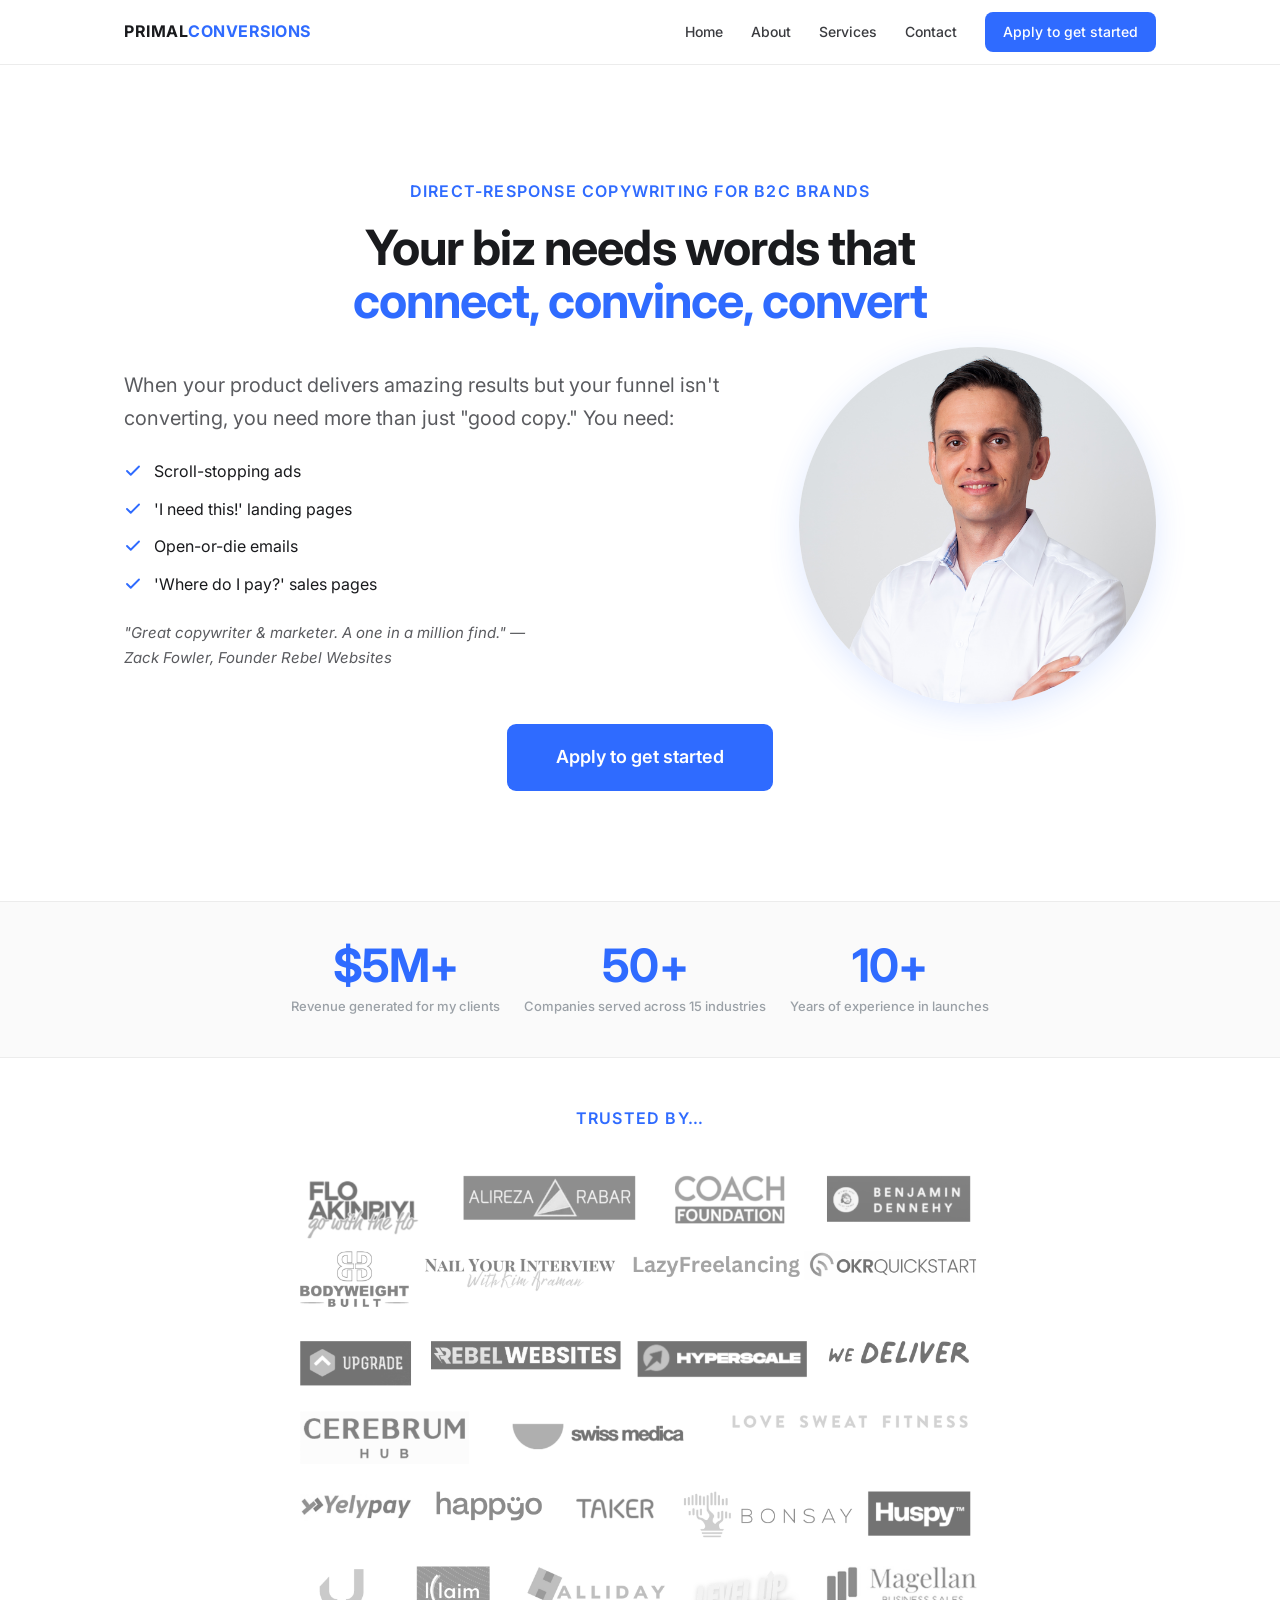
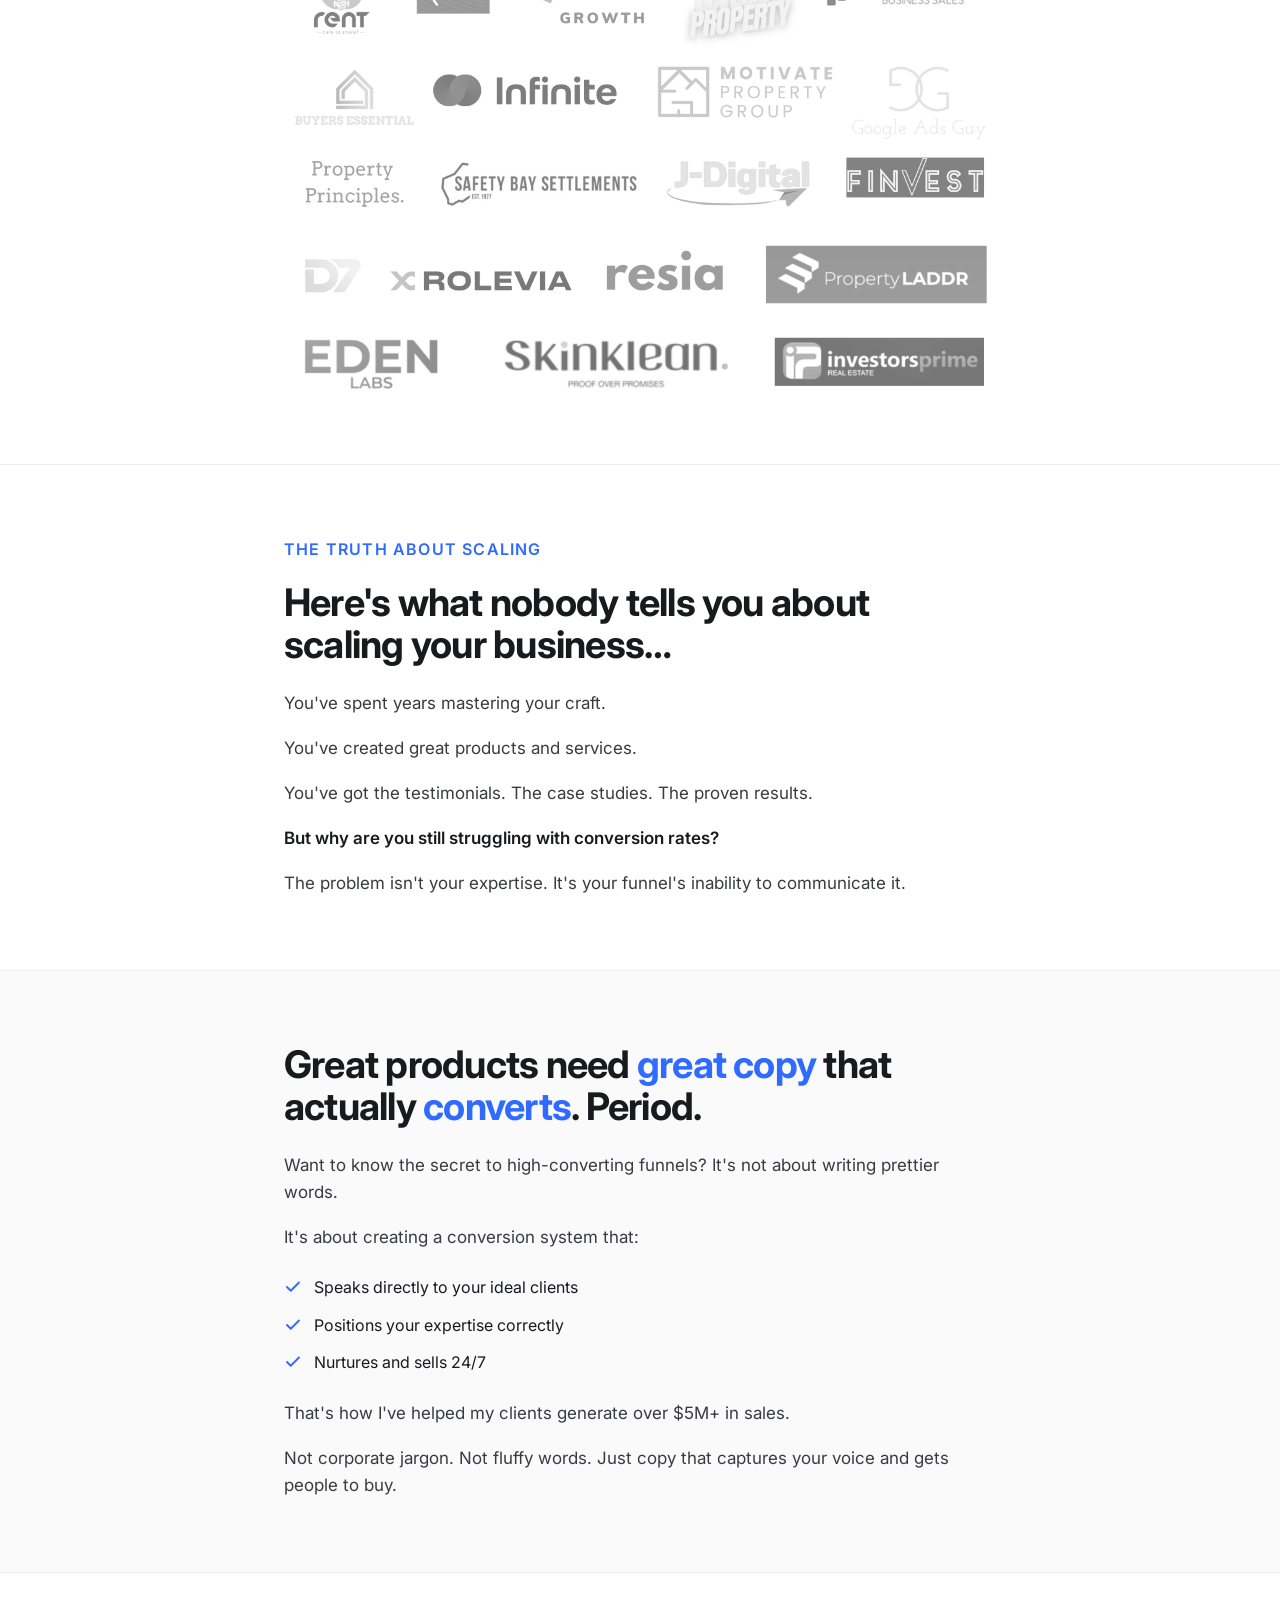
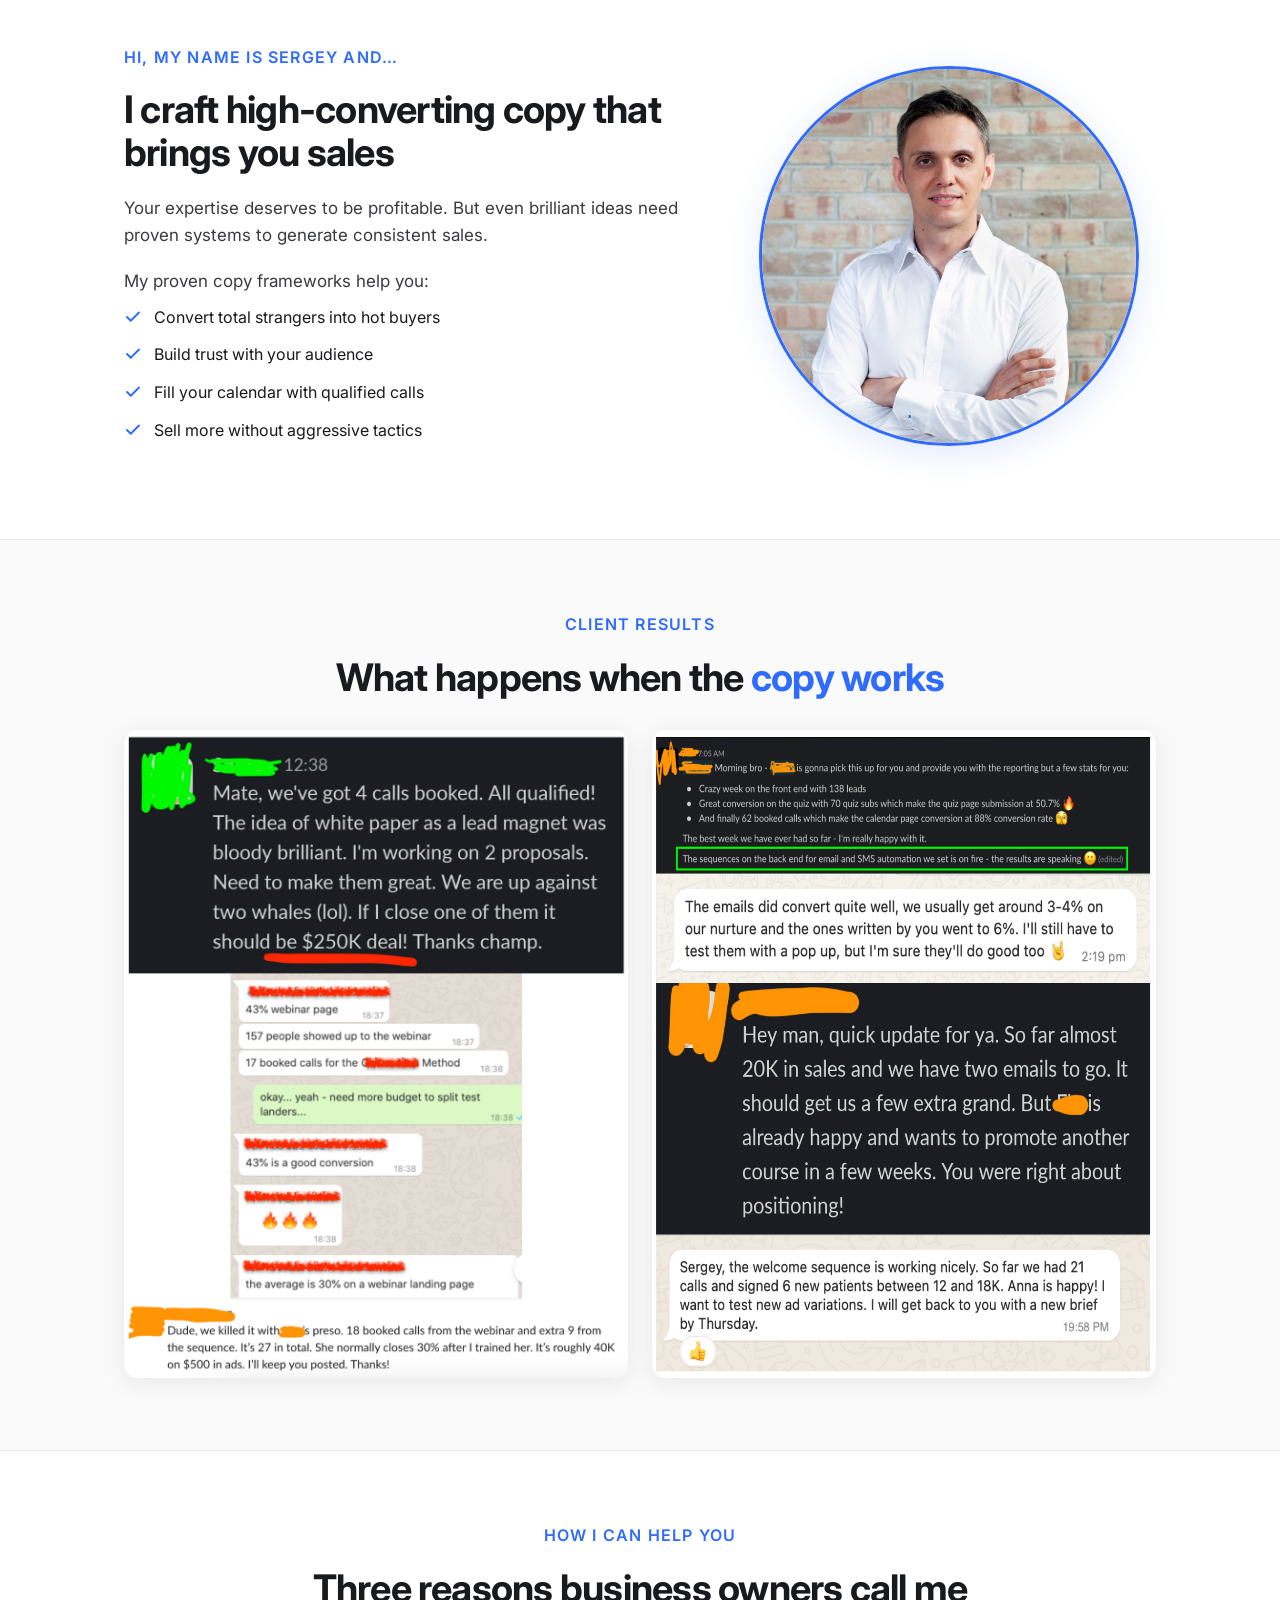
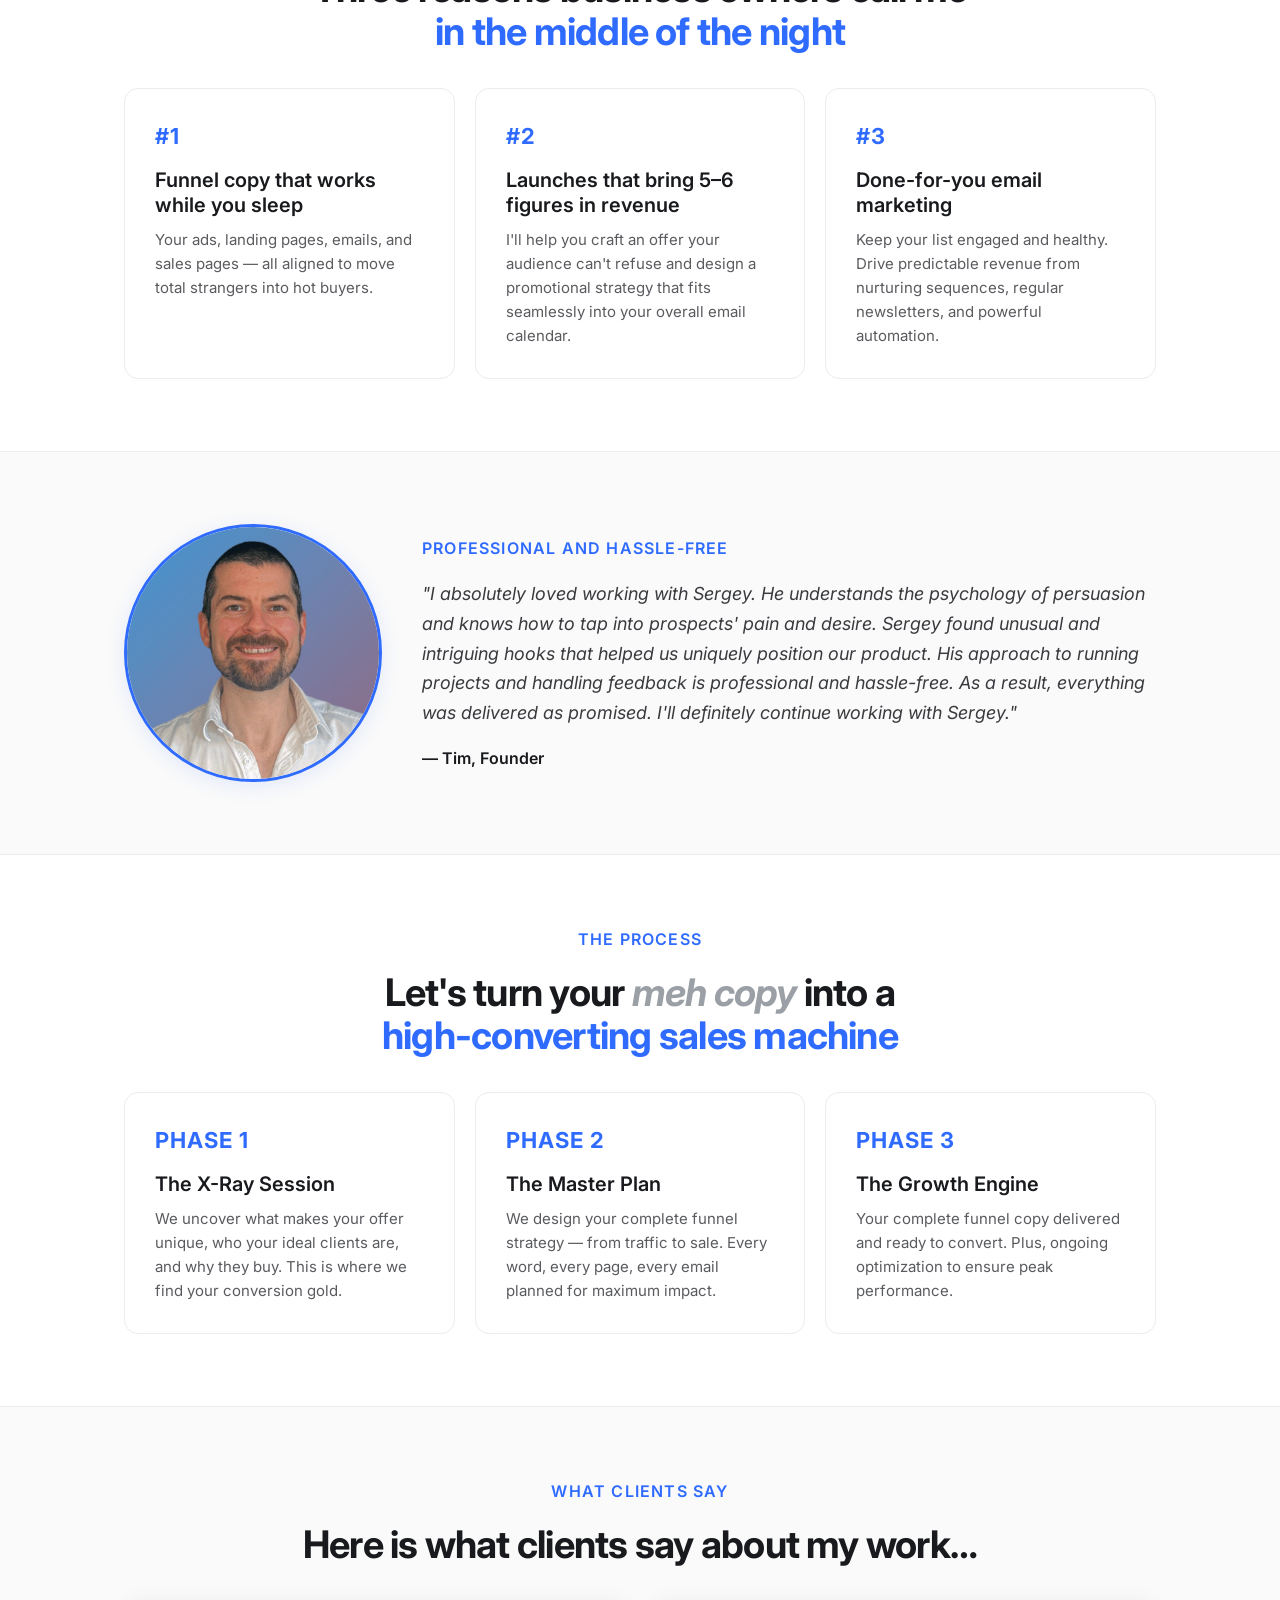
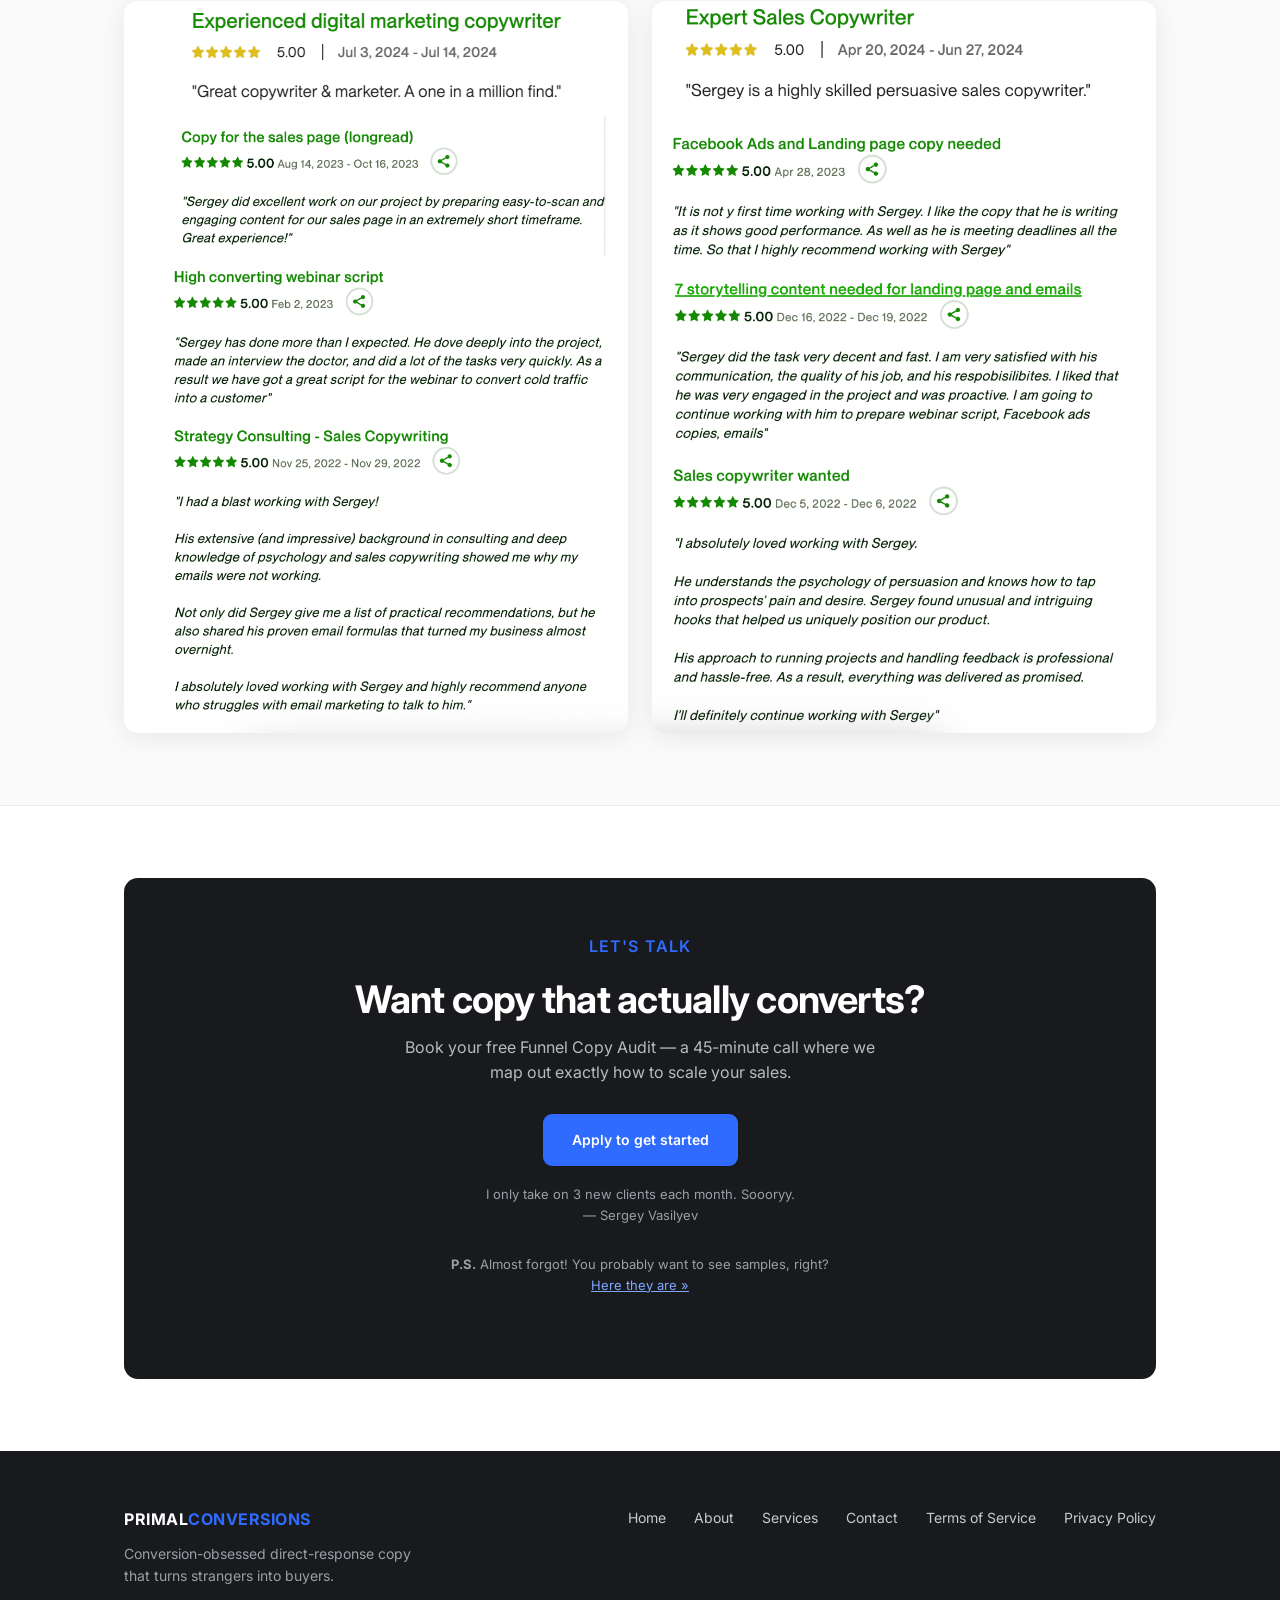
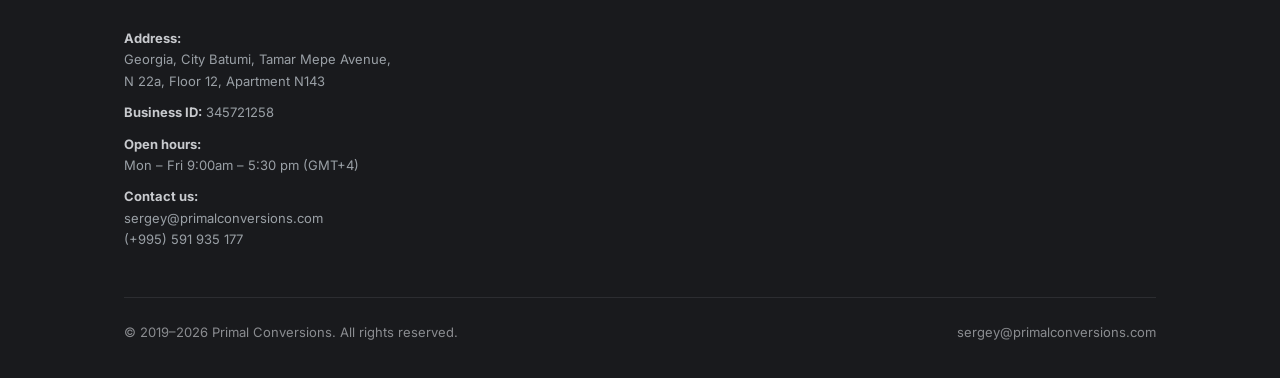
==== index.html @ 4227c4b2 "Major redesign: hero layout, logo images, client results, mobile responsive, footer info" ====
<!DOCTYPE html>
<html lang="en">
<head>
<meta charset="UTF-8">
<meta name="viewport" content="width=device-width, initial-scale=1.0">
<title>Primal Conversions — Direct-Response Copy That Converts</title>
<meta name="description" content="Direct-response copywriting that connects, convinces, and converts. Ads, landing pages, emails, and sales pages that turn strangers into buyers.">
<link rel="preconnect" href="https://fonts.googleapis.com">
<link rel="preconnect" href="https://fonts.gstatic.com" crossorigin>
<link href="https://fonts.googleapis.com/css2?family=Inter:wght@400;500;600;700&display=swap" rel="stylesheet">
<link rel="stylesheet" href="styles.css">
</head>
<body>

<nav class="nav">
  <div class="wrap">
    <a href="index.html" class="logo">PRIMAL<span class="accent">CONVERSIONS</span></a>
    <button class="menu-btn" aria-label="Menu" onclick="document.getElementById('nav').classList.toggle('open')">&#9776;</button>
    <div class="nav-links" id="nav">
      <a href="index.html">Home</a>
      <a href="about.html">About</a>
      <a href="services.html">Services</a>
      <a href="contact.html">Contact</a>
      <a href="https://calendly.com/primal-conversions/cpm" class="nav-cta">Apply to get started</a>
    </div>
  </div>
</nav>

<!-- HERO -->
<section class="hero">
  <div class="wrap">
    <div class="hero-head">
      <div class="tag reveal">Direct-response copywriting for B2C Brands</div>
      <h1 class="reveal">Your biz needs words that<br><span class="accent">connect, convince, convert</span></h1>
    </div>
    <div class="hero-body">
      <div class="hero-copy">
        <p class="lead reveal">When your product delivers amazing results but your funnel isn't converting, you need more than just "good copy." You need:</p>
        <ul class="check reveal">
          <li><svg width="18" height="18" viewBox="0 0 24 24" fill="none"><path d="M20 6L9 17l-5-5" stroke="#2F6BFF" stroke-width="2.5" stroke-linecap="round" stroke-linejoin="round"/></svg>Scroll-stopping ads</li>
          <li><svg width="18" height="18" viewBox="0 0 24 24" fill="none"><path d="M20 6L9 17l-5-5" stroke="#2F6BFF" stroke-width="2.5" stroke-linecap="round" stroke-linejoin="round"/></svg>'I need this!' landing pages</li>
          <li><svg width="18" height="18" viewBox="0 0 24 24" fill="none"><path d="M20 6L9 17l-5-5" stroke="#2F6BFF" stroke-width="2.5" stroke-linecap="round" stroke-linejoin="round"/></svg>Open-or-die emails</li>
          <li><svg width="18" height="18" viewBox="0 0 24 24" fill="none"><path d="M20 6L9 17l-5-5" stroke="#2F6BFF" stroke-width="2.5" stroke-linecap="round" stroke-linejoin="round"/></svg>'Where do I pay?' sales pages</li>
        </ul>
        <p class="lead reveal" style="font-style:italic;font-size:15px;margin-top:20px">"Great copywriter &amp; marketer. A one in a million find." — Zack Fowler, Founder Rebel Websites</p>
      </div>
      <div class="hero-img-wrap reveal">
        <img src="images/hero image.png" alt="Sergey Vasilyev — Primal Conversions" class="hero-img">
      </div>
    </div>
    <div class="hero-cta reveal">
      <a href="https://calendly.com/primal-conversions/cpm" class="btn btn-primary btn-lg">Apply to get started</a>
    </div>
  </div>
</section>

<!-- STATS -->
<section class="stats" style="padding:40px 0">
  <div class="wrap">
    <div class="stat reveal"><div class="num">$5M+</div><div class="lbl">Revenue generated for my clients</div></div>
    <div class="stat reveal"><div class="num">50+</div><div class="lbl">Companies served across 15 industries</div></div>
    <div class="stat reveal"><div class="num">10+</div><div class="lbl">Years of experience in launches</div></div>
  </div>
</section>

<!-- LOGOS -->
<div class="logos">
  <div class="wrap">
    <div class="label">TRUSTED BY&hellip;</div>
    <div class="logo-img-wrap reveal">
      <img src="images/client logos-.png" alt="Clients trusted by Primal Conversions" class="client-logos-img">
    </div>
  </div>
</div>

<!-- STORY 1 -->
<section>
  <div class="wrap prose" style="max-width:760px">
    <div class="tag reveal">The truth about scaling</div>
    <h2 class="reveal" style="margin-bottom:24px">Here's what nobody tells you about scaling your business&hellip;</h2>
    <div class="reveal">
      <p>You've spent years mastering your craft.</p>
      <p>You've created great products and services.</p>
      <p>You've got the testimonials. The case studies. The proven results.</p>
      <p><strong>But why are you still struggling with conversion rates?</strong></p>
      <p>The problem isn't your expertise. It's your funnel's inability to communicate it.</p>
    </div>
  </div>
</section>

<!-- STORY 2 -->
<section style="background:var(--surface);border-top:1px solid var(--line);border-bottom:1px solid var(--line)">
  <div class="wrap prose" style="max-width:760px">
    <h2 class="reveal" style="margin-bottom:24px">Great products need <span class="accent">great copy</span> that actually <span class="accent">converts</span>. Period.</h2>
    <div class="reveal">
      <p>Want to know the secret to high-converting funnels? It's not about writing prettier words.</p>
      <p>It's about creating a conversion system that:</p>
    </div>
    <ul class="check reveal">
      <li><svg width="18" height="18" viewBox="0 0 24 24" fill="none"><path d="M20 6L9 17l-5-5" stroke="#2F6BFF" stroke-width="2.5" stroke-linecap="round" stroke-linejoin="round"/></svg>Speaks directly to your ideal clients</li>
      <li><svg width="18" height="18" viewBox="0 0 24 24" fill="none"><path d="M20 6L9 17l-5-5" stroke="#2F6BFF" stroke-width="2.5" stroke-linecap="round" stroke-linejoin="round"/></svg>Positions your expertise correctly</li>
      <li><svg width="18" height="18" viewBox="0 0 24 24" fill="none"><path d="M20 6L9 17l-5-5" stroke="#2F6BFF" stroke-width="2.5" stroke-linecap="round" stroke-linejoin="round"/></svg>Nurtures and sells 24/7</li>
    </ul>
    <div class="reveal prose">
      <p>That's how I've helped my clients generate over $5M+ in sales.</p>
      <p>Not corporate jargon. Not fluffy words. Just copy that captures your voice and gets people to buy.</p>
    </div>
  </div>
</section>

<!-- INTRO / SERGEY -->
<section>
  <div class="wrap">
    <div class="two-col">
      <div class="reveal prose">
        <div class="tag">Hi, my name is Sergey and&hellip;</div>
        <h2 style="margin-bottom:22px">I craft high-converting copy that brings you sales</h2>
        <p>Your expertise deserves to be profitable. But even brilliant ideas need proven systems to generate consistent sales.</p>
        <p style="margin-bottom:10px">My proven copy frameworks help you:</p>
        <ul class="check" style="margin-top:6px">
          <li><svg width="18" height="18" viewBox="0 0 24 24" fill="none"><path d="M20 6L9 17l-5-5" stroke="#2F6BFF" stroke-width="2.5" stroke-linecap="round" stroke-linejoin="round"/></svg>Convert total strangers into hot buyers</li>
          <li><svg width="18" height="18" viewBox="0 0 24 24" fill="none"><path d="M20 6L9 17l-5-5" stroke="#2F6BFF" stroke-width="2.5" stroke-linecap="round" stroke-linejoin="round"/></svg>Build trust with your audience</li>
          <li><svg width="18" height="18" viewBox="0 0 24 24" fill="none"><path d="M20 6L9 17l-5-5" stroke="#2F6BFF" stroke-width="2.5" stroke-linecap="round" stroke-linejoin="round"/></svg>Fill your calendar with qualified calls</li>
          <li><svg width="18" height="18" viewBox="0 0 24 24" fill="none"><path d="M20 6L9 17l-5-5" stroke="#2F6BFF" stroke-width="2.5" stroke-linecap="round" stroke-linejoin="round"/></svg>Sell more without aggressive tactics</li>
        </ul>
      </div>
      <div class="reveal" style="display:flex;justify-content:center">
        <img src="images/about us image.jpg" alt="Sergey Vasilyev" class="about-img">
      </div>
    </div>
  </div>
</section>

<!-- RESULT CARDS -->
<section style="background:var(--surface);border-top:1px solid var(--line);border-bottom:1px solid var(--line)">
  <div class="wrap">
    <div class="tag reveal" style="text-align:center;justify-content:center">Client results</div>
    <h2 class="reveal" style="margin-bottom:32px;text-align:center">What happens when the <span class="blue">copy works</span></h2>
    <div class="results-imgs">
      <img src="images/results 1.png" alt="Client results 1" class="results-img reveal">
      <img src="images/results 2.png" alt="Client results 2" class="results-img reveal">
    </div>
  </div>
</section>

<!-- THREE REASONS -->
<section>
  <div class="wrap">
    <div class="tag reveal" style="justify-content:center;text-align:center">How I can help you</div>
    <h2 class="reveal" style="margin-bottom:36px;text-align:center">Three reasons business owners call me<br><span class="blue">in the middle of the night</span></h2>
    <div class="grid grid-3">
      <div class="card reveal">
        <div class="step">#1</div>
        <h3>Funnel copy that works while you sleep</h3>
        <p>Your ads, landing pages, emails, and sales pages — all aligned to move total strangers into hot buyers.</p>
      </div>
      <div class="card reveal">
        <div class="step">#2</div>
        <h3>Launches that bring 5–6 figures in revenue</h3>
        <p>I'll help you craft an offer your audience can't refuse and design a promotional strategy that fits seamlessly into your overall email calendar.</p>
      </div>
      <div class="card reveal">
        <div class="step">#3</div>
        <h3>Done-for-you email marketing</h3>
        <p>Keep your list engaged and healthy. Drive predictable revenue from nurturing sequences, regular newsletters, and powerful automation.</p>
      </div>
    </div>
  </div>
</section>

<!-- FEATURE TESTIMONIAL -->
<section style="background:var(--surface);border-top:1px solid var(--line);border-bottom:1px solid var(--line)">
  <div class="wrap">
    <div class="testimonial-row">
      <div class="reveal testimonial-photo">
        <img src="images/tim.jpeg" alt="Tim" class="tim-img">
      </div>
      <div class="reveal testimonial-body">
        <div class="tag">Professional and hassle-free</div>
        <p class="prose" style="font-size:18px;font-style:italic;color:var(--ink-soft);line-height:1.65">"I absolutely loved working with Sergey. He understands the psychology of persuasion and knows how to tap into prospects' pain and desire. Sergey found unusual and intriguing hooks that helped us uniquely position our product. His approach to running projects and handling feedback is professional and hassle-free. As a result, everything was delivered as promised. I'll definitely continue working with Sergey."</p>
        <p style="margin-top:18px;font-weight:600">— Tim, Founder</p>
      </div>
    </div>
  </div>
</section>

<!-- PHASES -->
<section>
  <div class="wrap">
    <div class="tag reveal" style="text-align:center">The process</div>
    <h2 class="reveal" style="margin-bottom:36px;text-align:center">Let's turn your <span style="color:var(--faint);font-style:italic">meh copy</span> into a<br><span class="accent">high-converting sales machine</span></h2>
    <div class="grid grid-3">
      <div class="card reveal">
        <div class="step">PHASE 1</div>
        <h3>The X-Ray Session</h3>
        <p>We uncover what makes your offer unique, who your ideal clients are, and why they buy. This is where we find your conversion gold.</p>
      </div>
      <div class="card reveal">
        <div class="step">PHASE 2</div>
        <h3>The Master Plan</h3>
        <p>We design your complete funnel strategy — from traffic to sale. Every word, every page, every email planned for maximum impact.</p>
      </div>
      <div class="card reveal">
        <div class="step">PHASE 3</div>
        <h3>The Growth Engine</h3>
        <p>Your complete funnel copy delivered and ready to convert. Plus, ongoing optimization to ensure peak performance.</p>
      </div>
    </div>
  </div>
</section>

<!-- REVIEWS -->
<section style="background:var(--surface);border-top:1px solid var(--line);border-bottom:1px solid var(--line)">
  <div class="wrap">
    <div class="tag reveal" style="text-align:center">What clients say</div>
    <h2 class="reveal" style="margin-bottom:36px;text-align:center">Here is what clients say about my work&hellip;</h2>
    <div class="results-imgs">
      <img src="images/clients say 1.png" alt="Client testimonials" class="results-img reveal">
      <img src="images/clients say 2.png" alt="Client testimonials" class="results-img reveal">
    </div>
  </div>
</section>

<!-- FINAL CTA -->
<section>
  <div class="wrap">
    <div class="cta-band reveal">
      <div class="tag" style="color:var(--blue)">Let's talk</div>
      <h2>Want copy that actually converts?</h2>
      <p>Book your free Funnel Copy Audit — a 45-minute call where we map out exactly how to scale your sales.</p>
      <a href="https://calendly.com/primal-conversions/cpm" class="btn btn-primary" style="background:var(--blue)">Apply to get started</a>
      <p class="note">I only take on 3 new clients each month. Soooryy.<br>— Sergey Vasilyev</p>
      <p class="note" style="margin-top:14px"><strong>P.S.</strong> Almost forgot! You probably want to see samples, right? <a href="https://docs.google.com/document/d/1qrfsg4CfmH8XKoCfCaiZGnV6vKZp-6wMqgPAmMsWTU8/edit?usp=sharing" target="_blank" rel="noopener" style="color:#7FA8FF;text-decoration:underline">Here they are &raquo;</a></p>
    </div>
  </div>
</section>

<footer>
  <div class="wrap">
    <div class="cols">
      <div>
        <div class="logo">PRIMAL<span class="accent">CONVERSIONS</span></div>
        <p class="tagline">Conversion-obsessed direct-response copy that turns strangers into buyers.</p>
      </div>
      <div class="fnav">
        <a href="index.html">Home</a>
        <a href="about.html">About</a>
        <a href="services.html">Services</a>
        <a href="contact.html">Contact</a>
        <a href="terms.html">Terms of Service</a>
        <a href="privacy.html">Privacy Policy</a>
      </div>
      <div class="finfo">
        <p><strong>Address:</strong><br>Georgia, City Batumi, Tamar Mepe Avenue,<br>N 22a, Floor 12, Apartment N143</p>
        <p><strong>Business ID:</strong> 345721258</p>
        <p><strong>Open hours:</strong><br>Mon – Fri 9:00am – 5:30 pm (GMT+4)</p>
        <p><strong>Contact us:</strong><br>
          <a href="mailto:sergey@primalconversions.com">sergey@primalconversions.com</a><br>
          <a href="tel:+995591935177">(+995) 591 935 177</a>
        </p>
      </div>
    </div>
    <div class="meta">
      <span>&copy; 2019–2026 Primal Conversions. All rights reserved.</span>
      <a href="mailto:sergey@primalconversions.com">sergey@primalconversions.com</a>
    </div>
  </div>
</footer>

<script>
const io=new IntersectionObserver((es)=>{es.forEach(e=>{if(e.isIntersecting){e.target.classList.add('in');io.unobserve(e.target)}})},{threshold:.12});
document.querySelectorAll('.reveal').forEach(el=>io.observe(el));
</script>
</body>
</html>
---- styles.css ----
/* ===== PRIMAL CONVERSIONS — shared styles ===== */
:root{
  --ink:#191A1D;
  --ink-soft:#3A3B3F;
  --muted:#5A5B5F;
  --faint:#9AA0A6;
  --line:#ECECEC;
  --line-soft:#F2F2F2;
  --blue:#2F6BFF;
  --blue-dark:#2557D6;
  --paper:#FFFFFF;
  --surface:#FAFAFA;
  --maxw:1080px;
  --radius:10px;
  --radius-lg:14px;
}
*{margin:0;padding:0;box-sizing:border-box}
html{scroll-behavior:smooth}
body{
  font-family:'Inter',-apple-system,BlinkMacSystemFont,'Segoe UI',sans-serif;
  color:var(--ink);
  background:var(--paper);
  line-height:1.6;
  -webkit-font-smoothing:antialiased;
}
img{max-width:100%;display:block}
a{color:inherit;text-decoration:none}

/* layout */
.wrap{max-width:var(--maxw);margin:0 auto;padding:0 24px}
section{padding:72px 0}
.tag{
  font-size:16px;font-weight:600;letter-spacing:1.2px;
  color:var(--blue);text-transform:uppercase;margin-bottom:18px;
}
h1{font-size:clamp(30px,5vw,52px);font-weight:700;line-height:1.08;letter-spacing:-0.02em}
h2{font-size:clamp(24px,3.5vw,38px);font-weight:700;line-height:1.12;letter-spacing:-0.02em}
h3{font-size:20px;font-weight:600;line-height:1.25}
.lead{font-size:clamp(16px,2vw,19px);color:var(--muted);line-height:1.65}
.accent{color:var(--blue)}

/* nav */
.nav{
  position:sticky;top:0;z-index:50;background:rgba(255,255,255,.85);
  backdrop-filter:blur(12px);border-bottom:1px solid var(--line);
}
.nav .wrap{display:flex;align-items:center;justify-content:space-between;height:64px}
.logo{font-size:16px;font-weight:700;letter-spacing:.5px}
.logo b{font-weight:700}
.logo .accent{color:var(--blue)}
.nav-links{display:flex;gap:28px;align-items:center}
.nav-links a{font-size:14px;color:var(--ink-soft);font-weight:500;transition:color .15s}
.nav-links a:hover{color:var(--blue)}
.nav-cta{
  background:var(--blue);color:#fff!important;padding:9px 18px;border-radius:8px;
  font-size:13px;font-weight:600;transition:background .15s;
}
.nav-cta:hover{background:var(--blue-dark)}
.menu-btn{display:none;background:none;border:0;font-size:24px;cursor:pointer;color:var(--ink)}

/* buttons */
.btn{
  display:inline-flex;align-items:center;gap:8px;font-size:14px;font-weight:600;
  padding:14px 28px;border-radius:9px;transition:all .15s;cursor:pointer;border:1px solid transparent;
}
.btn-primary{background:var(--blue);color:#fff}
.btn-primary:hover{background:var(--blue-dark);transform:translateY(-1px)}
.btn-ghost{background:#fff;color:var(--ink);border:1px solid #DDD}
.btn-ghost:hover{border-color:var(--ink);background:var(--surface)}
.btn-row{display:flex;gap:12px;flex-wrap:wrap}

/* hero */
.hero{padding:28px 0 24px;min-height:calc(100vh - 64px);display:flex;align-items:center}
.hero .wrap{display:flex;flex-direction:column;gap:20px;width:100%}
.hero-head{text-align:center}
.hero-head .tag{justify-content:center}
.hero h1{max-width:none;font-size:clamp(28px,3.8vw,50px);margin-top:8px}
.hero-body{display:flex;align-items:center;gap:48px;justify-content:space-between}
.hero-copy{flex:1 1 0;min-width:0}
.hero .lead{max-width:48ch;margin:0 0 12px;font-size:clamp(17px,2vw,20px)}
.check li{font-size:18px}
.hero-img-wrap{flex:0 0 auto}
.hero-img{
  width:357px;height:357px;
  object-fit:cover;object-position:top center;
  border-radius:50%;
  border:3px solid var(--accent);
  box-shadow:0 8px 32px rgba(47,107,255,.15);
  display:block;
}
.hero-cta{text-align:center}
.testimonial-row{display:flex;gap:40px;align-items:center}
.testimonial-photo{flex:0 0 25%}
.testimonial-body{flex:1 1 0}
.tim-img{width:100%;aspect-ratio:1;object-fit:cover;object-position:top center;border-radius:50%;border:3px solid var(--blue);box-shadow:0 4px 20px rgba(47,107,255,.12);display:block}
@media(max-width:768px){.testimonial-row{flex-direction:column}.testimonial-photo{flex:0 0 auto;width:120px;margin:0 auto}}
.about-img{width:380px;height:380px;object-fit:cover;object-position:top center;border-radius:50%;border:3px solid var(--blue);box-shadow:0 8px 32px rgba(47,107,255,.15);display:block}
.btn-lg{padding:18px 48px;font-size:18px}
@media(max-width:768px){
  .hero{min-height:unset;padding:32px 0}
  .hero-body{flex-direction:column-reverse;gap:24px}
  .hero-img{width:200px;height:200px}
  .btn-lg{padding:16px 32px;font-size:16px}
}

/* stat band */
.stats{border-top:1px solid var(--line);border-bottom:1px solid var(--line);background:var(--surface)}
.stats .wrap{display:flex;gap:24px;flex-wrap:wrap;justify-content:center}
.stat{flex:0 0 auto;min-width:160px;text-align:center}
.stat .num{font-size:clamp(32px,4vw,46px);font-weight:700;letter-spacing:-.02em;line-height:1;color:var(--blue)}
.stat .lbl{font-size:13px;color:var(--faint);margin-top:8px;font-weight:500}

/* checklist */
.check{list-style:none;display:flex;flex-direction:column;gap:12px;margin:24px 0}
.check li{display:flex;gap:12px;align-items:flex-start;font-size:16px;color:var(--ink)}
.check svg{flex-shrink:0;margin-top:3px}

/* logos */
.logos{padding:48px 0;border-bottom:1px solid var(--line)}
.logos .label{text-align:center;font-size:16px;color:var(--blue);font-weight:600;margin-bottom:28px;letter-spacing:1.2px;text-transform:uppercase}
.logo-img-wrap{text-align:center}
.client-logos-img{
  max-width:100%;width:720px;
  display:block;margin:0 auto;
  filter:grayscale(100%) opacity(0.55);
  transition:filter .3s;
}
.client-logos-img:hover{filter:grayscale(100%) opacity(0.75)}

/* prose section */
.prose p{margin-bottom:18px;font-size:17px;color:var(--ink-soft)}
.prose p:last-child{margin-bottom:0}
.prose strong{color:var(--ink);font-weight:600}
.prose em{font-style:italic;color:var(--muted)}
.section-head{max-width:62ch;margin-bottom:8px}
.section-head h2{margin-bottom:0}

/* two-col */
.two-col{display:grid;grid-template-columns:1.15fr .85fr;gap:56px;align-items:center}
.two-col.rev{grid-template-columns:.85fr 1.15fr}

/* photo placeholder */
.ph{
  background:var(--surface);border:1.5px dashed #D5D5D5;border-radius:var(--radius-lg);
  display:flex;flex-direction:column;align-items:center;justify-content:center;gap:8px;
  color:var(--faint);font-size:13px;text-align:center;padding:24px;aspect-ratio:1/1;
}
.ph.round{border-radius:50%}
.ph.wide{aspect-ratio:4/3}
.ph svg{opacity:.5}
.ph small{font-size:11px;max-width:80%;line-height:1.4}

/* cards grid */
.grid{display:grid;gap:20px}
.grid-3{grid-template-columns:repeat(3,1fr)}
.grid-2{grid-template-columns:repeat(2,1fr)}
.card{
  background:#fff;border:1px solid var(--line);border-radius:var(--radius-lg);padding:30px;
  transition:border-color .15s,transform .15s;
}
.card:hover{border-color:#D5D5D5;transform:translateY(-2px)}
.card .step{font-size:22px;font-weight:700;color:var(--blue);letter-spacing:1px;margin-bottom:14px}
.card h3{margin-bottom:10px}
.card p{font-size:15px;color:var(--muted)}

/* result / testimonial cards */
.results-imgs{display:flex;gap:24px;flex-wrap:wrap}
.results-img{flex:1 1 0;min-width:0;width:100%;border-radius:var(--radius-lg);box-shadow:0 4px 24px rgba(0,0,0,.08)}
.blue{color:var(--blue)}
.result{background:var(--surface);border:1px solid var(--line);border-radius:var(--radius-lg);padding:28px}
.result .metrics{display:flex;gap:20px;margin-bottom:16px}
.result .metric{flex:1}
.result .metric .k{font-size:11px;color:var(--faint);text-transform:uppercase;letter-spacing:.6px;margin-bottom:6px}
.result .metric .v{font-size:28px;font-weight:700;line-height:1}
.result .metric .v.blue{color:var(--blue)}
.result .metric .sub{font-size:13px;color:var(--muted);margin-top:4px}
.result .quote{font-size:14px;font-style:italic;color:var(--muted);line-height:1.6;border-top:1px solid var(--line);padding-top:16px;margin-top:4px}

.quote-card{background:#fff;border:1px solid var(--line);border-radius:var(--radius-lg);padding:28px}
.quote-card .mark{font-size:40px;color:var(--blue);line-height:.5;font-weight:700;font-family:Georgia,serif}
.quote-card p{font-size:15px;color:var(--ink-soft);font-style:italic;margin:14px 0 18px;line-height:1.65}
.quote-card .who{display:flex;align-items:center;gap:12px}
.quote-card .av{width:40px;height:40px;border-radius:50%;background:var(--blue);color:#fff;display:flex;align-items:center;justify-content:center;font-weight:600;font-size:14px}
.quote-card .who b{font-weight:600;font-size:14px;display:block}
.quote-card .who span{font-size:12px;color:var(--faint)}

/* CTA band */
.cta-band{background:var(--ink);color:#fff;border-radius:var(--radius-lg);padding:56px 48px;text-align:center}
.cta-band h2{color:#fff;margin-bottom:14px}
.cta-band p{color:#B8BABF;max-width:48ch;margin:0 auto 28px;font-size:16px}
.cta-band .note{font-size:13px;color:var(--faint);margin-top:18px}

/* services list */
.svc{border-top:1px solid var(--line);padding:48px 0}
.svc:first-of-type{border-top:0}
.svc-head{display:flex;align-items:baseline;gap:16px;margin-bottom:18px}
.svc-head .ix{font-size:14px;font-weight:700;color:var(--blue)}
.svc p{font-size:16px;color:var(--ink-soft);margin-bottom:14px;max-width:64ch}
.svc .check li{font-size:15px}

/* legal */
.legal{max-width:760px}
.legal h2{margin:36px 0 14px}
.legal h3{margin:26px 0 10px;font-size:17px}
.legal p{font-size:15px;color:var(--ink-soft);margin-bottom:14px}
.legal ul{margin:0 0 14px 22px}
.legal li{font-size:15px;color:var(--ink-soft);margin-bottom:6px}
.legal .meta{font-size:13px;color:var(--faint);margin-bottom:28px}

/* contact */
.contact-grid{display:grid;grid-template-columns:repeat(2,1fr);gap:20px;margin-top:32px}
.contact-item{border:1px solid var(--line);border-radius:var(--radius);padding:22px}
.contact-item .k{font-size:12px;color:var(--faint);text-transform:uppercase;letter-spacing:.6px;margin-bottom:8px;font-weight:600}
.contact-item .v{font-size:16px;color:var(--ink)}
.contact-item a.v{color:var(--blue)}

/* footer */
footer{background:var(--ink);color:#fff;padding:56px 0 36px;margin-top:0}
footer .cols{display:flex;justify-content:space-between;gap:40px;flex-wrap:wrap;margin-bottom:36px}
footer .logo{color:#fff}
footer .tagline{font-size:14px;color:#9AA0A6;margin-top:10px;max-width:34ch}
footer .fnav{display:flex;gap:28px;flex-wrap:wrap}
footer .fnav a{font-size:14px;color:#C8CACE;transition:color .15s}
footer .fnav a:hover{color:#fff}
footer .finfo{font-size:13px;color:#9AA0A6;line-height:1.65}
footer .finfo p{margin:0 0 10px}
footer .finfo strong{color:#C8CACE}
footer .finfo a{color:#9AA0A6;transition:color .15s}
footer .finfo a:hover{color:#fff}
footer .meta{border-top:1px solid #2C2D31;padding-top:24px;display:flex;justify-content:space-between;flex-wrap:wrap;gap:12px}
footer .meta span,footer .meta a{font-size:13px;color:#8A8C90}
footer .meta a:hover{color:#fff}

/* reveal animation */
.reveal{opacity:0;transform:translateY(16px);transition:opacity .6s ease,transform .6s ease}
.reveal.in{opacity:1;transform:none}

/* responsive */
@media(max-width:860px){
  section{padding:48px 0}
  .two-col,.two-col.rev{grid-template-columns:1fr;gap:32px}
  .grid-3{grid-template-columns:1fr}
  .grid-2{grid-template-columns:1fr}
  .contact-grid{grid-template-columns:1fr}
  .nav-links{
    display:none;position:absolute;top:64px;left:0;right:0;background:#fff;
    flex-direction:column;gap:0;padding:8px 0;border-bottom:1px solid var(--line);
  }
  .nav-links.open{display:flex}
  .nav-links a{padding:14px 24px;width:100%}
  .nav-links .nav-cta{margin:8px 24px;text-align:center;width:calc(100% - 48px)}
  .menu-btn{display:block}
  .cta-band{padding:40px 24px}
  .stats .wrap{gap:20px}
  .stat{min-width:90px}

  /* hero */
  .hero{min-height:unset;padding:36px 0 28px}
  .hero-body{flex-direction:column-reverse;gap:24px;align-items:center}
  .hero-copy{text-align:center}
  .hero-copy .check{text-align:left;display:inline-flex}
  .hero-img{width:220px;height:220px}
  .btn-lg{padding:16px 28px;font-size:16px;width:100%;justify-content:center}

  /* about image */
  .about-img{width:240px;height:240px;margin:0 auto}

  /* results images — stack on mobile */
  .results-imgs{flex-direction:column}

  /* testimonial */
  .testimonial-row{flex-direction:column;gap:24px}
  .testimonial-photo{flex:0 0 auto;width:120px;margin:0 auto}

  /* footer */
  footer .cols{flex-direction:column;gap:28px}
  footer .fnav{flex-direction:column;gap:12px}
  footer .meta{flex-direction:column;align-items:center;text-align:center;gap:8px}
}

@media(max-width:480px){
  section{padding:36px 0}
  .hero h1{font-size:28px}
  h2{font-size:24px}
  .hero-img{width:180px;height:180px}
  .about-img{width:180px;height:180px}
  .cta-band{padding:32px 16px}
  .card{padding:22px}
  .stat .num{font-size:32px}
}
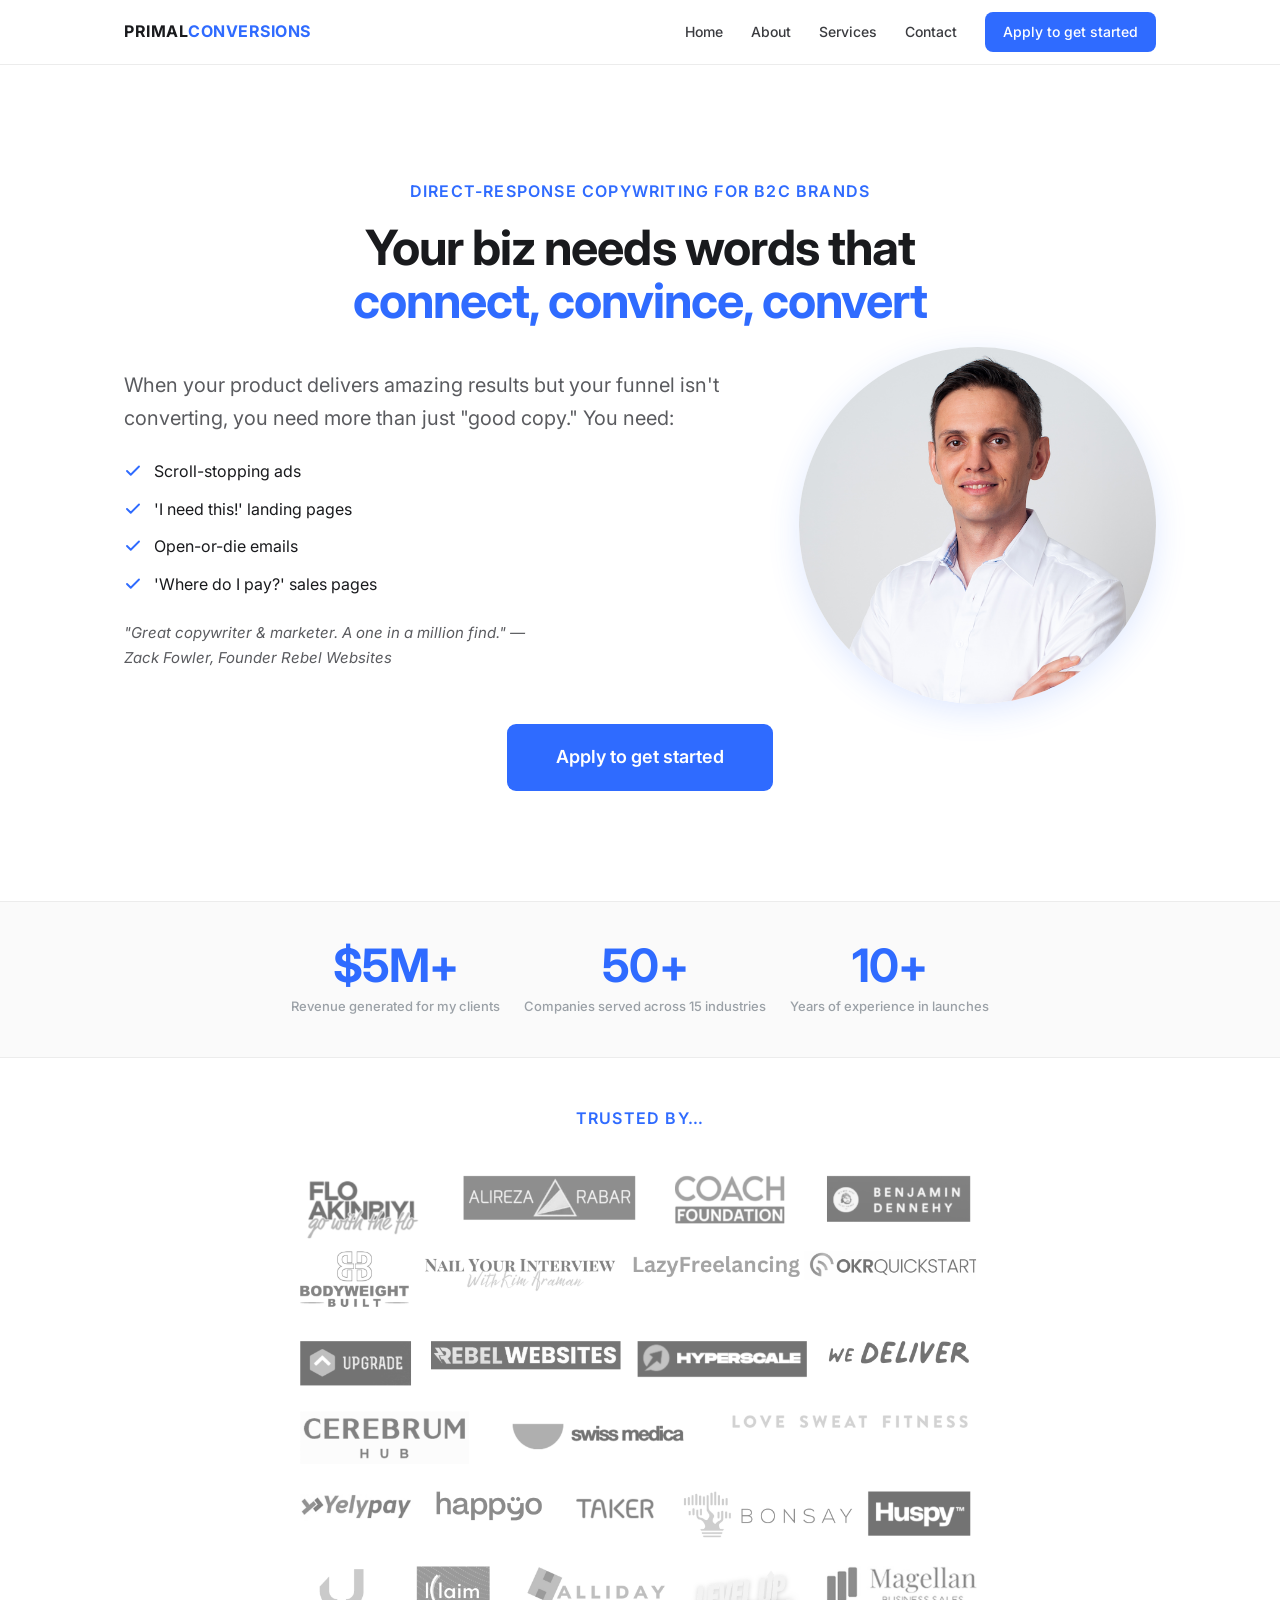
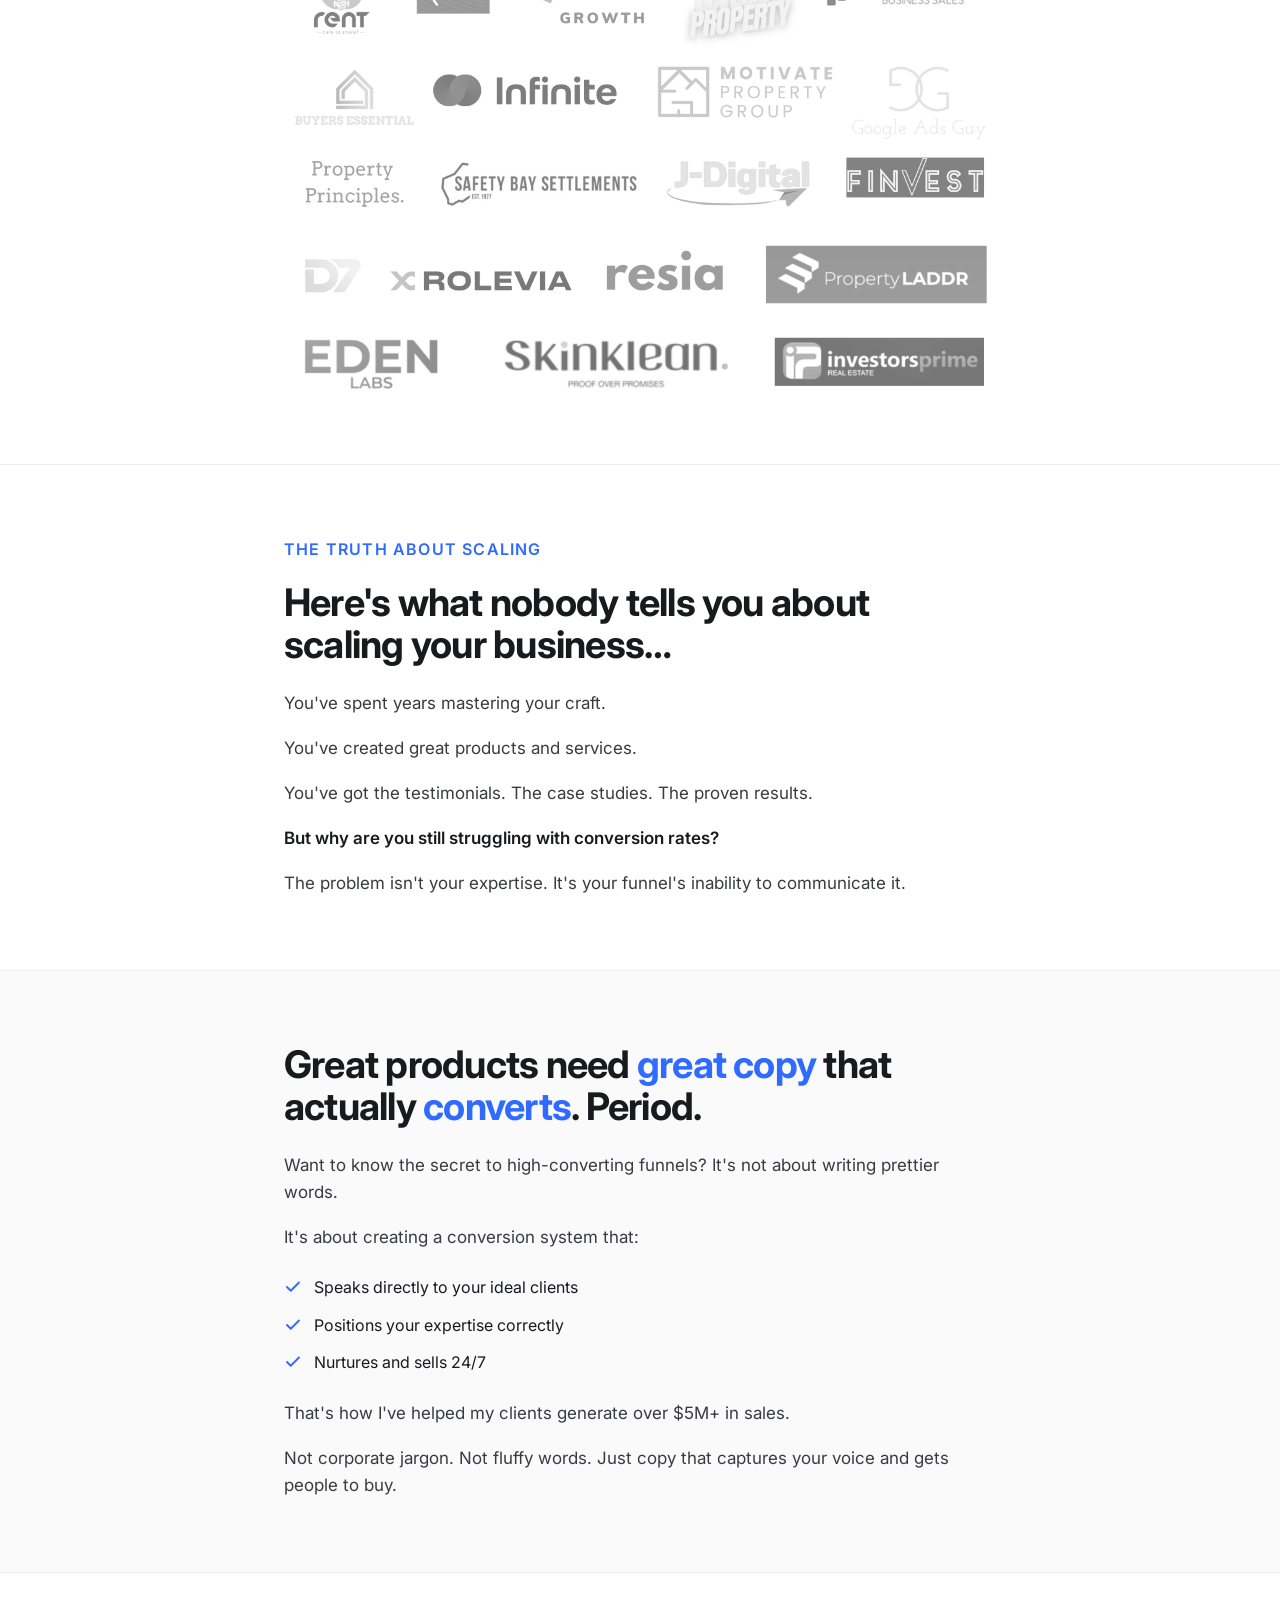
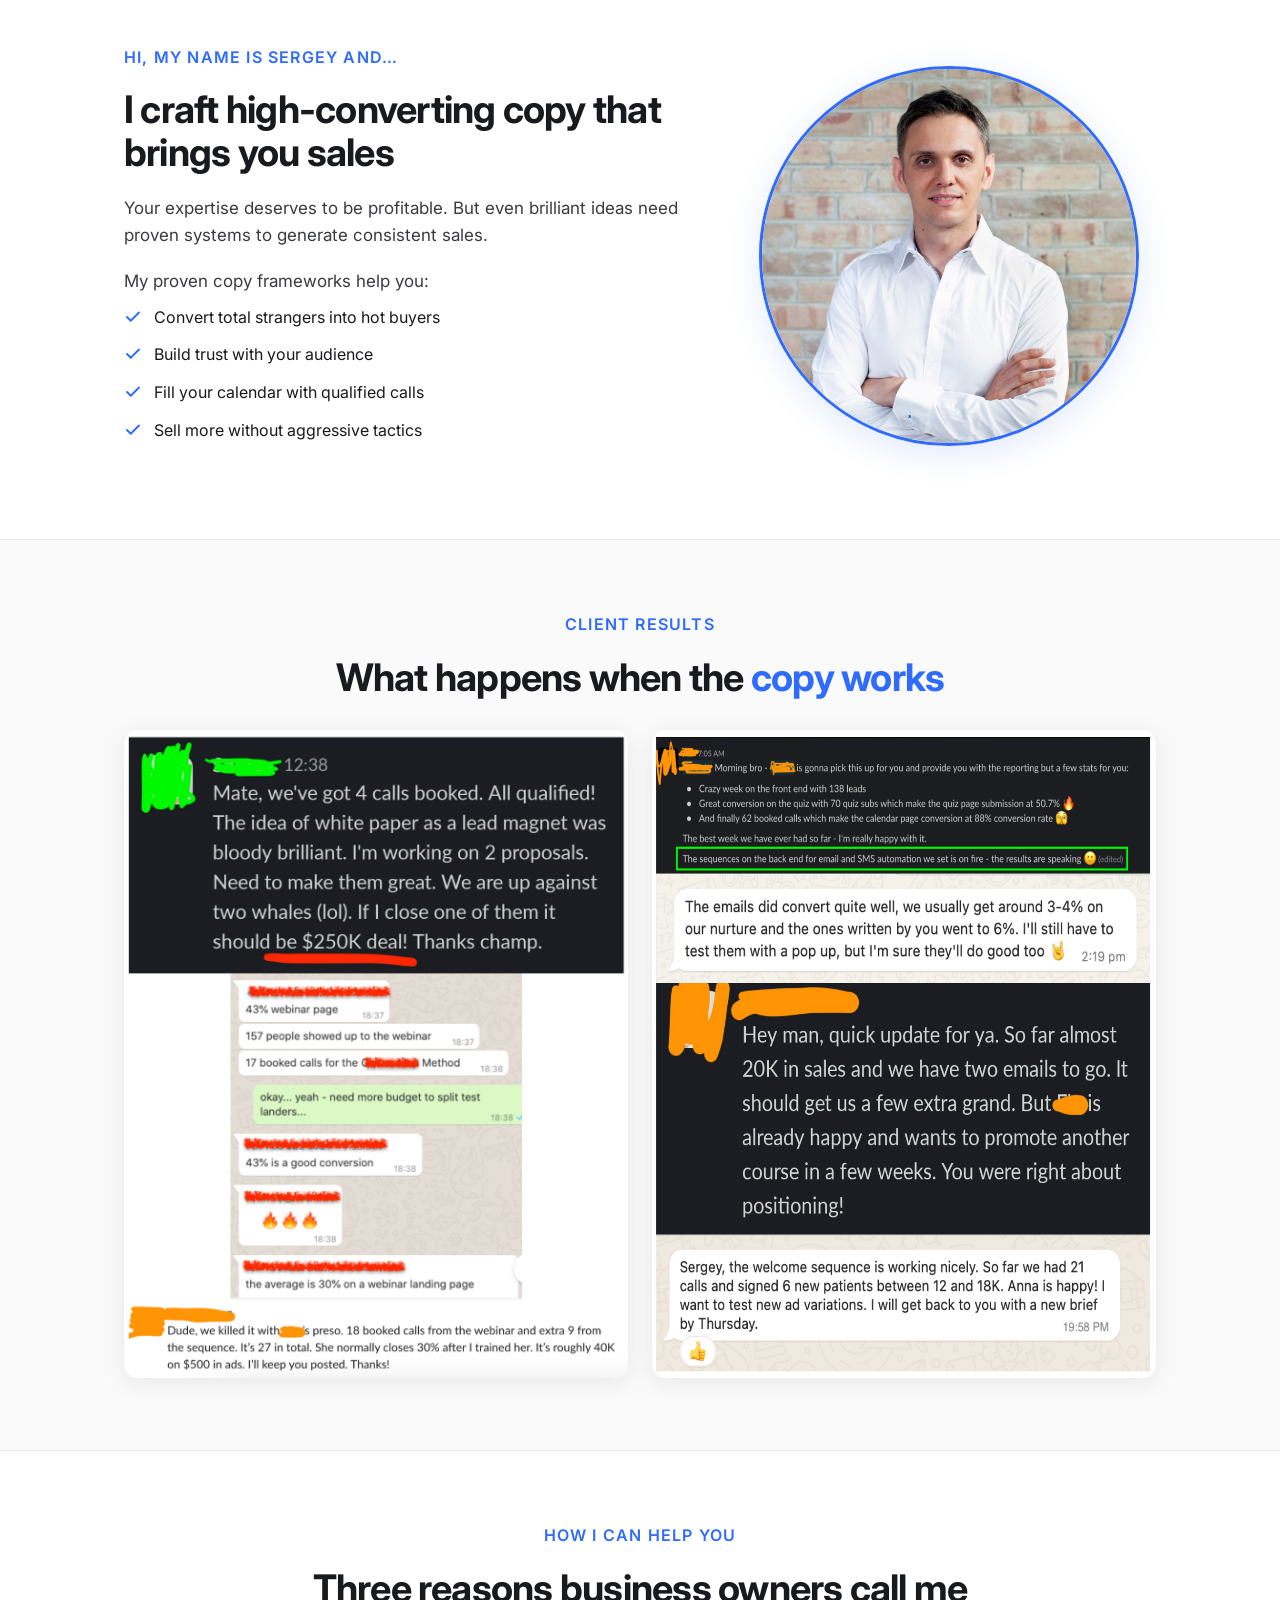
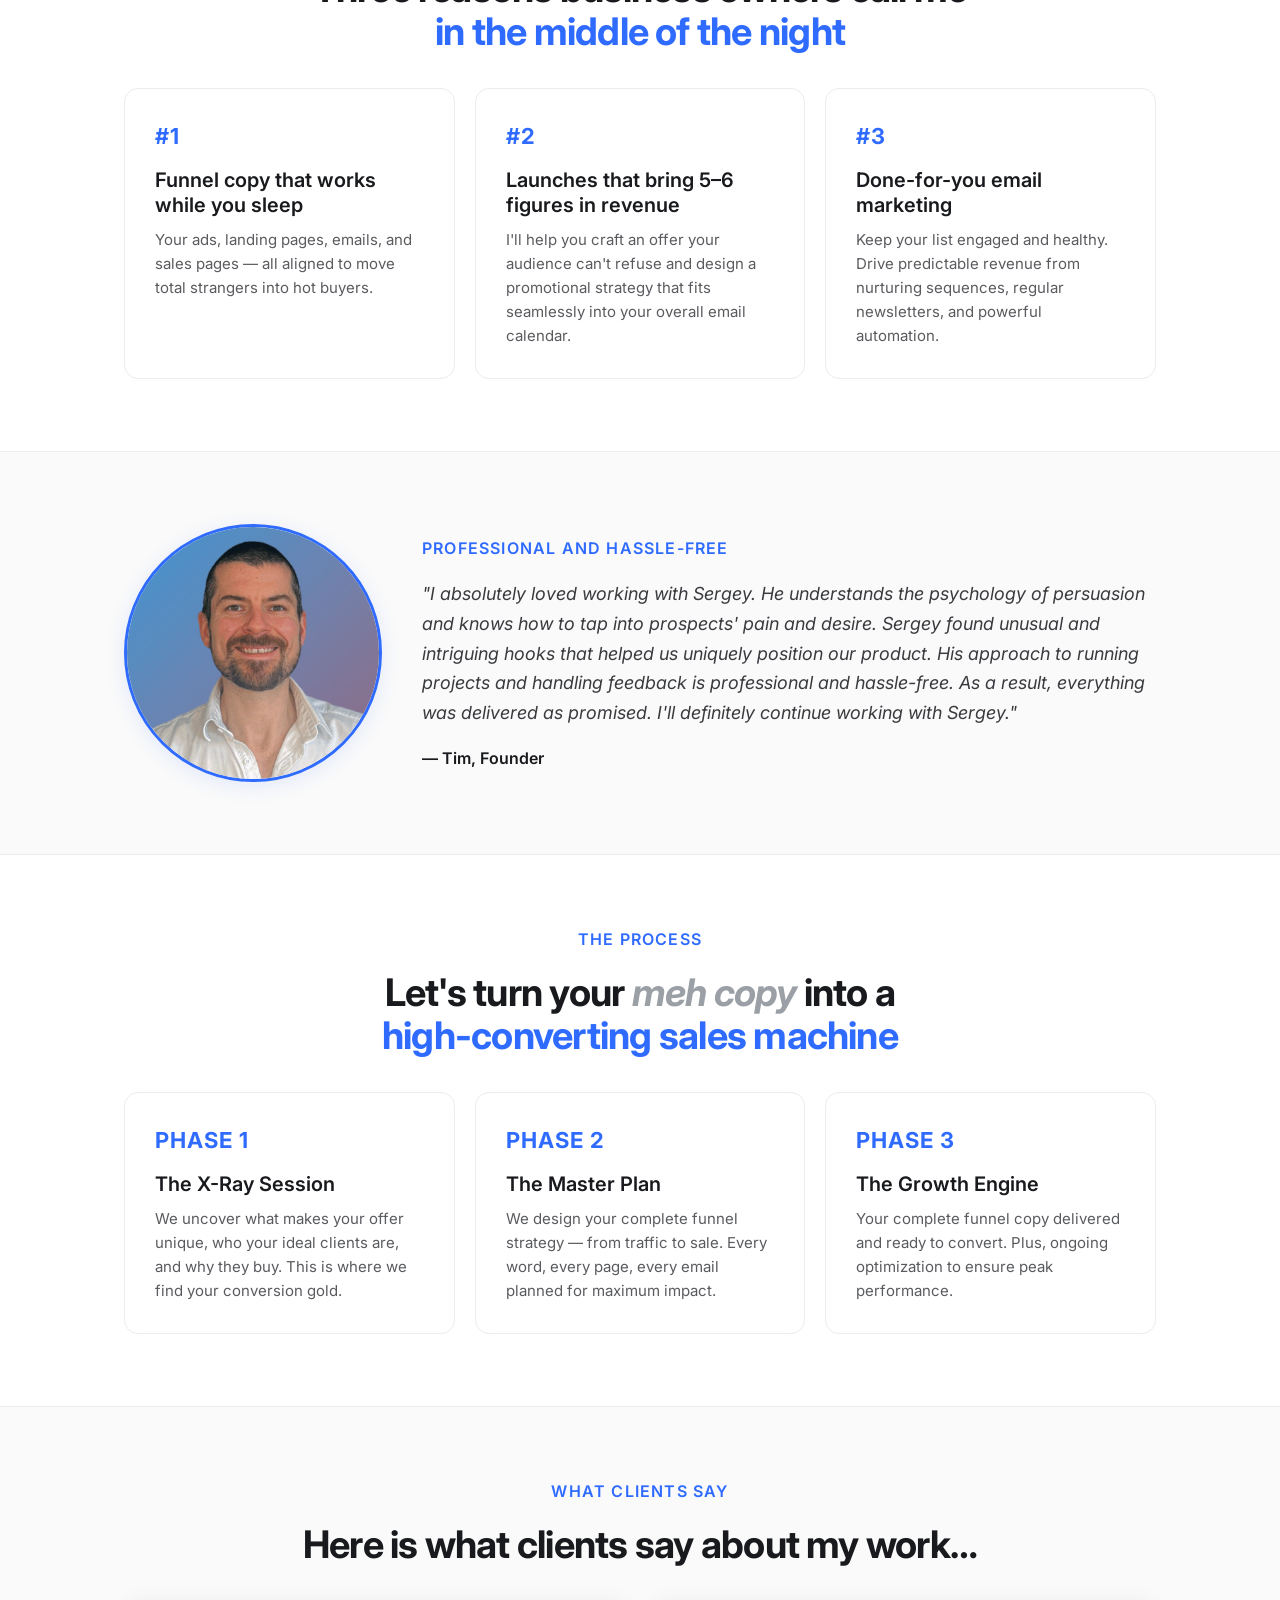
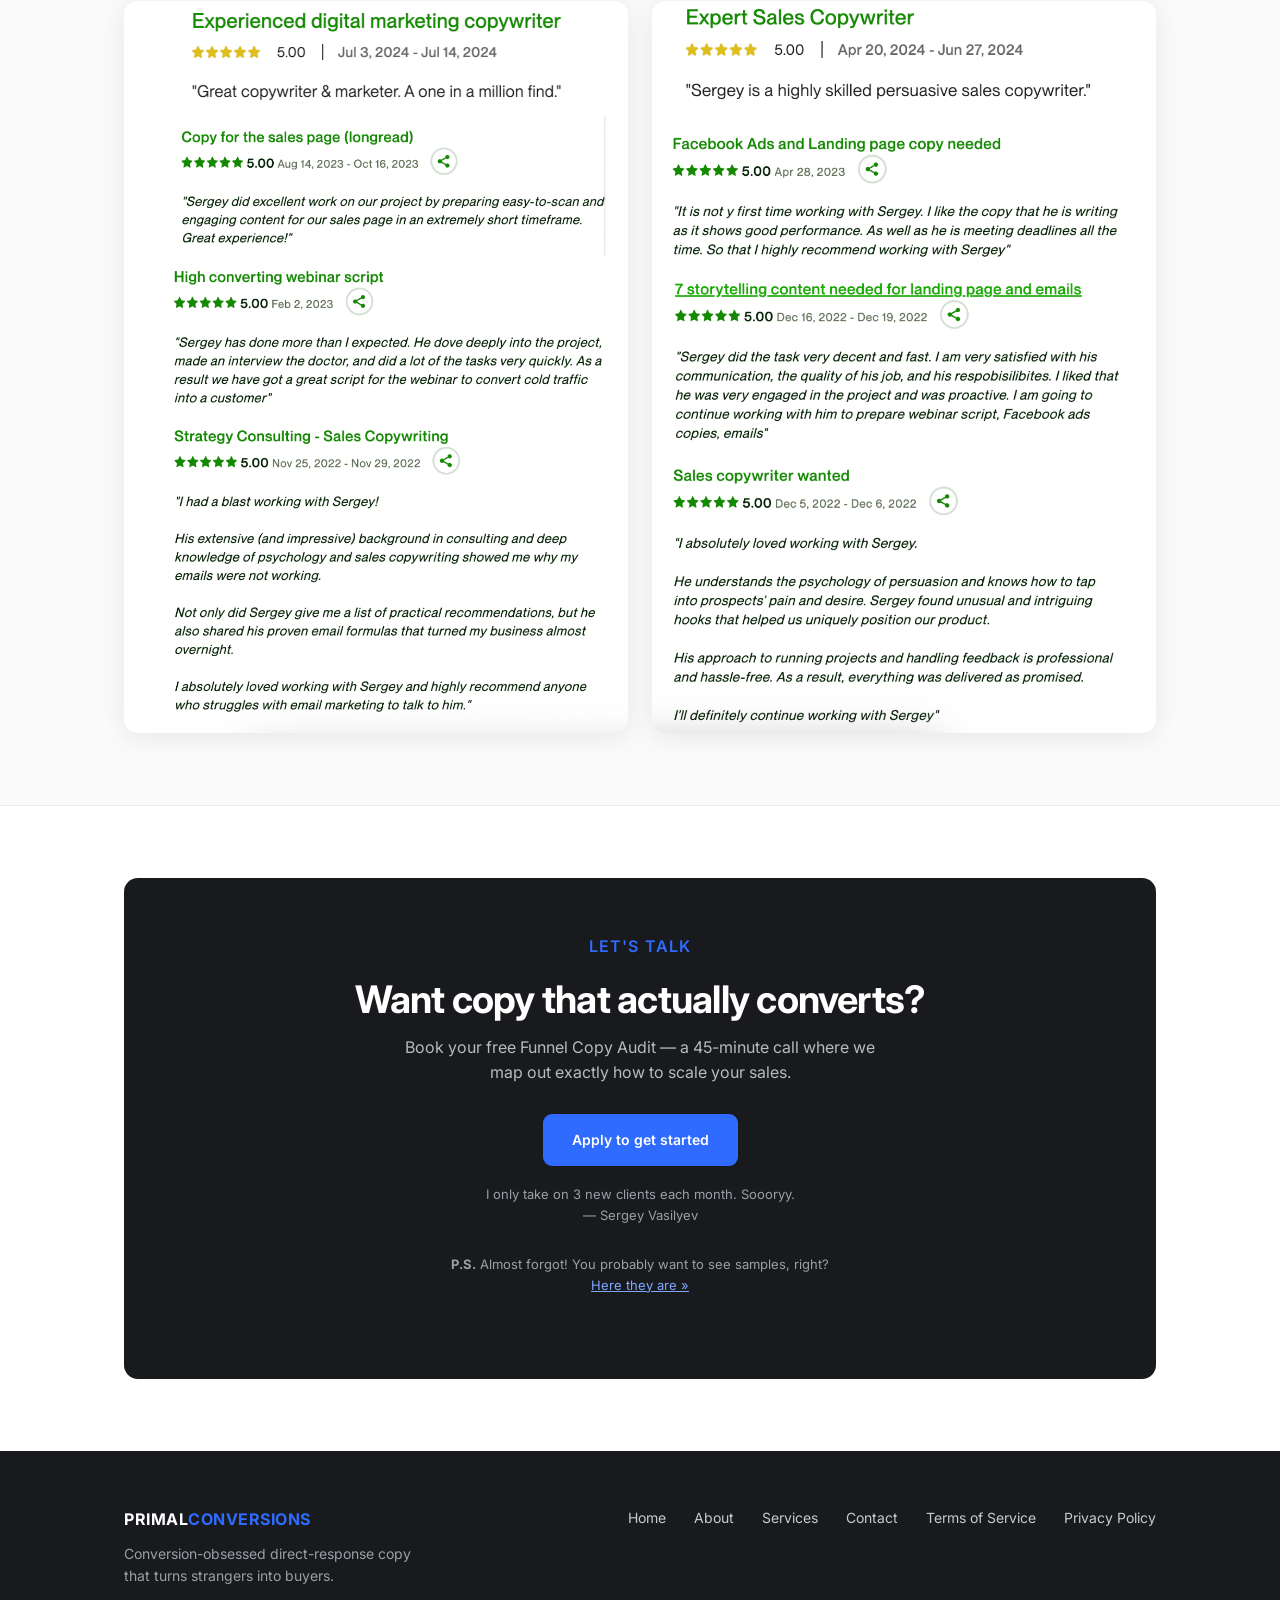
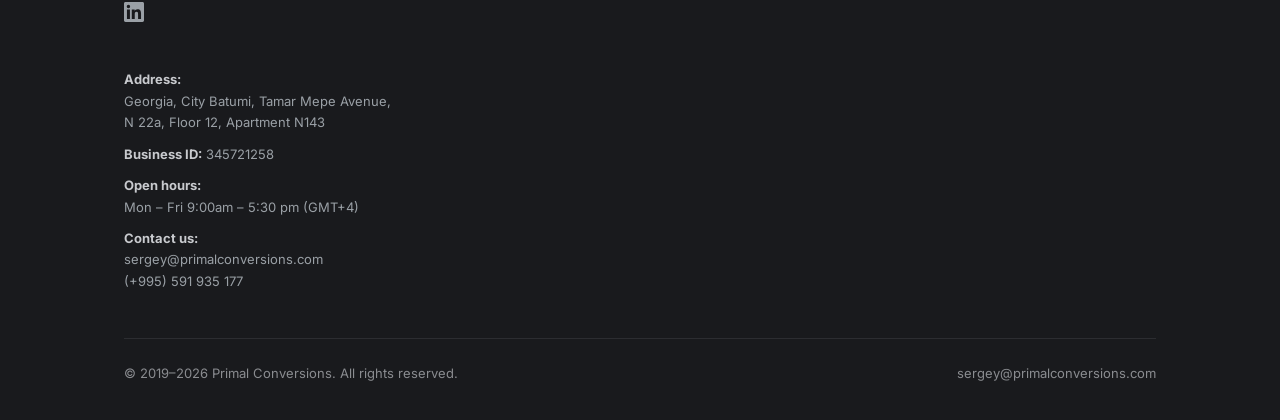
==== commit e11dd642: "Add LinkedIn icon to footer across all pages" ====
--- a/index.html
+++ b/index.html
@@ -8,6 +8,7 @@
 <link rel="preconnect" href="https://fonts.googleapis.com">
 <link rel="preconnect" href="https://fonts.gstatic.com" crossorigin>
 <link href="https://fonts.googleapis.com/css2?family=Inter:wght@400;500;600;700&display=swap" rel="stylesheet">
+<link rel="icon" type="image/x-icon" href="favicon.ico">
 <link rel="stylesheet" href="styles.css">
 </head>
 <body>
@@ -21,7 +22,7 @@
       <a href="about.html">About</a>
       <a href="services.html">Services</a>
       <a href="contact.html">Contact</a>
-      <a href="https://calendly.com/primal-conversions/cpm" class="nav-cta">Apply to get started</a>
+      <a href="https://calendly.com/primal-conversions/book-your-copy-call-with-sergey" class="nav-cta">Apply to get started</a>
     </div>
   </div>
 </nav>
@@ -49,7 +50,7 @@
       </div>
     </div>
     <div class="hero-cta reveal">
-      <a href="https://calendly.com/primal-conversions/cpm" class="btn btn-primary btn-lg">Apply to get started</a>
+      <a href="https://calendly.com/primal-conversions/book-your-copy-call-with-sergey" class="btn btn-primary btn-lg">Apply to get started</a>
     </div>
   </div>
 </section>
@@ -228,7 +229,7 @@
       <div class="tag" style="color:var(--blue)">Let's talk</div>
       <h2>Want copy that actually converts?</h2>
       <p>Book your free Funnel Copy Audit — a 45-minute call where we map out exactly how to scale your sales.</p>
-      <a href="https://calendly.com/primal-conversions/cpm" class="btn btn-primary" style="background:var(--blue)">Apply to get started</a>
+      <a href="https://calendly.com/primal-conversions/book-your-copy-call-with-sergey" class="btn btn-primary" style="background:var(--blue)">Apply to get started</a>
       <p class="note">I only take on 3 new clients each month. Soooryy.<br>— Sergey Vasilyev</p>
       <p class="note" style="margin-top:14px"><strong>P.S.</strong> Almost forgot! You probably want to see samples, right? <a href="https://docs.google.com/document/d/1qrfsg4CfmH8XKoCfCaiZGnV6vKZp-6wMqgPAmMsWTU8/edit?usp=sharing" target="_blank" rel="noopener" style="color:#7FA8FF;text-decoration:underline">Here they are &raquo;</a></p>
     </div>
@@ -241,6 +242,9 @@
       <div>
         <div class="logo">PRIMAL<span class="accent">CONVERSIONS</span></div>
         <p class="tagline">Conversion-obsessed direct-response copy that turns strangers into buyers.</p>
+        <a href="https://www.linkedin.com/in/sergey-v-vasilyev/" target="_blank" rel="noopener" class="li-link" aria-label="LinkedIn">
+          <svg width="20" height="20" viewBox="0 0 24 24" fill="currentColor"><path d="M20.447 20.452h-3.554v-5.569c0-1.328-.027-3.037-1.852-3.037-1.853 0-2.136 1.445-2.136 2.939v5.667H9.351V9h3.414v1.561h.046c.477-.9 1.637-1.85 3.37-1.85 3.601 0 4.267 2.37 4.267 5.455v6.286zM5.337 7.433a2.062 2.062 0 01-2.063-2.065 2.064 2.064 0 112.063 2.065zm1.782 13.019H3.555V9h3.564v11.452zM22.225 0H1.771C.792 0 0 .774 0 1.729v20.542C0 23.227.792 24 1.771 24h20.451C23.2 24 24 23.227 24 22.271V1.729C24 .774 23.2 0 22.222 0h.003z"/></svg>
+        </a>
       </div>
       <div class="fnav">
         <a href="index.html">Home</a>
--- a/styles.css
+++ b/styles.css
@@ -193,8 +193,9 @@
 /* services list */
 .svc{border-top:1px solid var(--line);padding:48px 0}
 .svc:first-of-type{border-top:0}
-.svc-head{display:flex;align-items:baseline;gap:16px;margin-bottom:18px}
+.svc-head{display:flex;align-items:center;gap:16px;margin-bottom:18px}
 .svc-head .ix{font-size:14px;font-weight:700;color:var(--blue)}
+.svc-icon{width:44px;height:44px;flex-shrink:0}
 .svc p{font-size:16px;color:var(--ink-soft);margin-bottom:14px;max-width:64ch}
 .svc .check li{font-size:15px}
 
@@ -222,6 +223,8 @@
 footer .fnav{display:flex;gap:28px;flex-wrap:wrap}
 footer .fnav a{font-size:14px;color:#C8CACE;transition:color .15s}
 footer .fnav a:hover{color:#fff}
+.li-link{display:inline-flex;align-items:center;margin-top:14px;color:#9AA0A6;transition:color .15s}
+.li-link:hover{color:#fff}
 footer .finfo{font-size:13px;color:#9AA0A6;line-height:1.65}
 footer .finfo p{margin:0 0 10px}
 footer .finfo strong{color:#C8CACE}
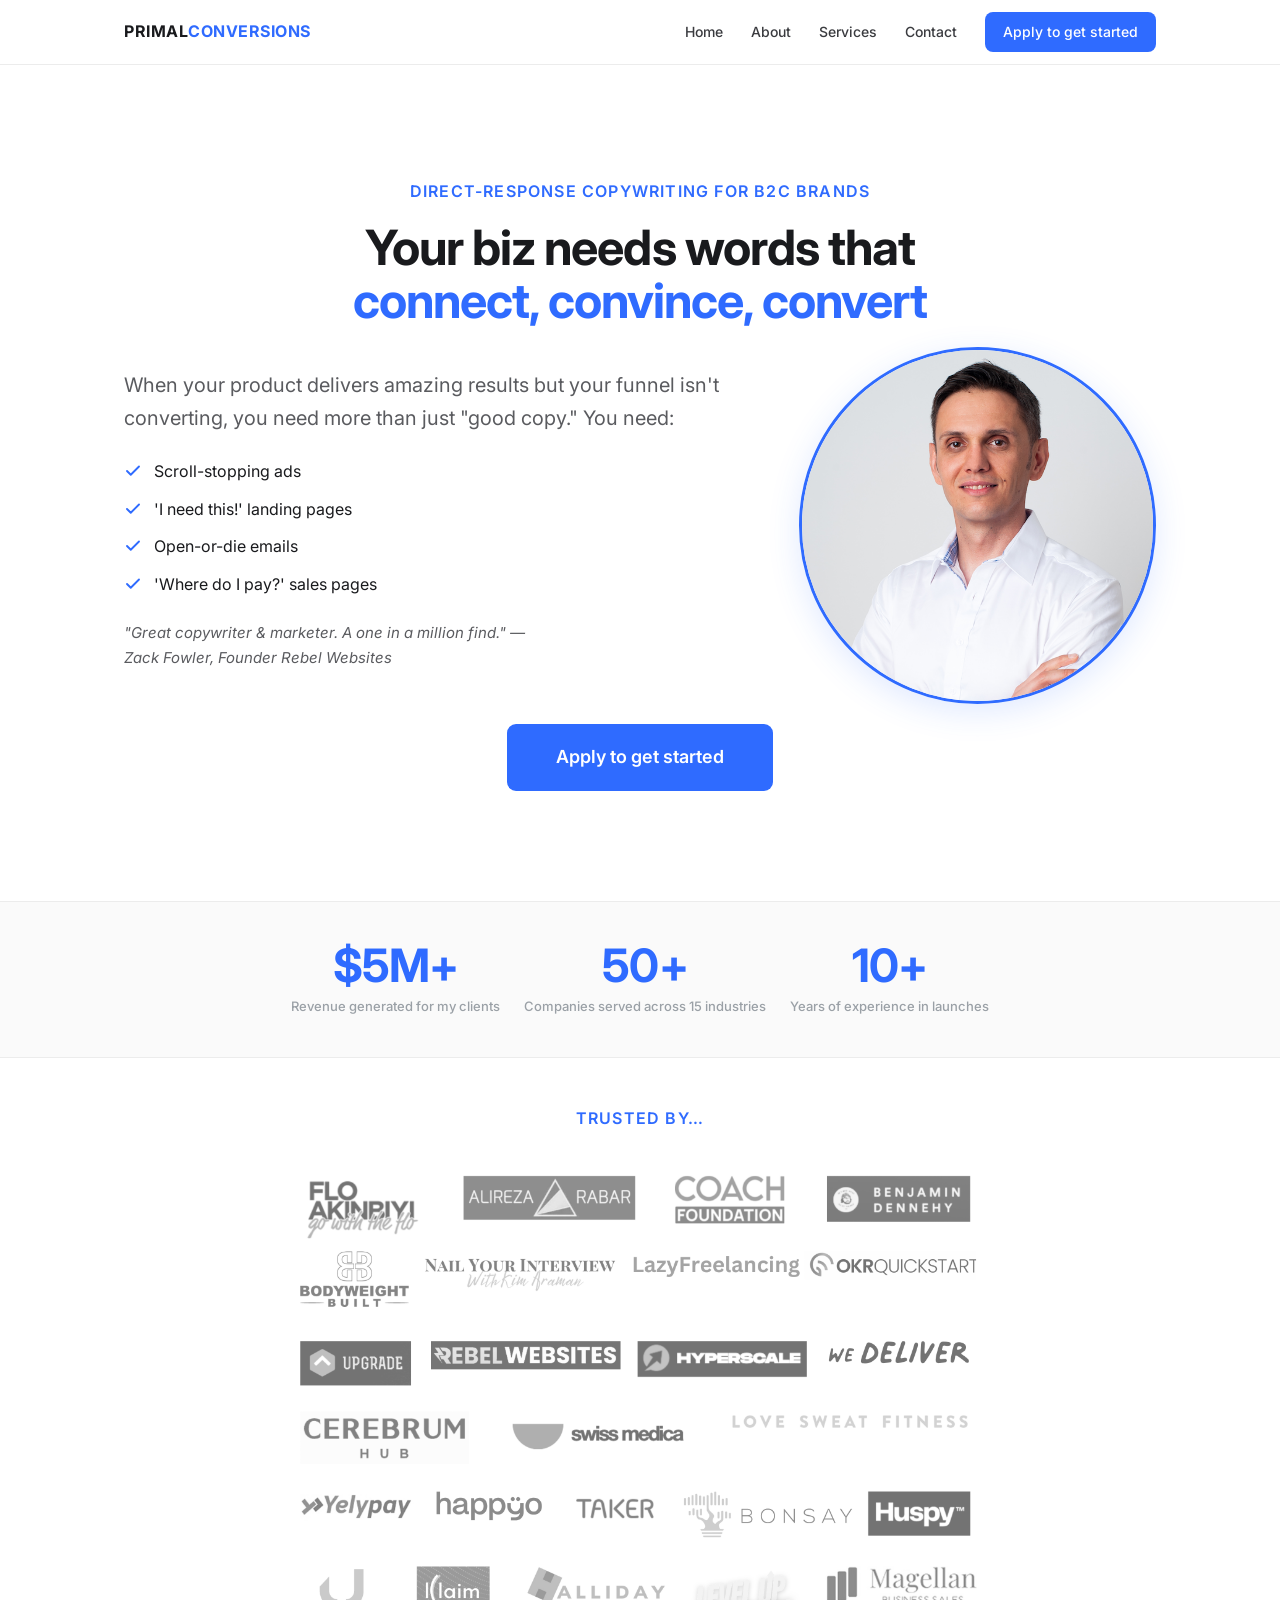
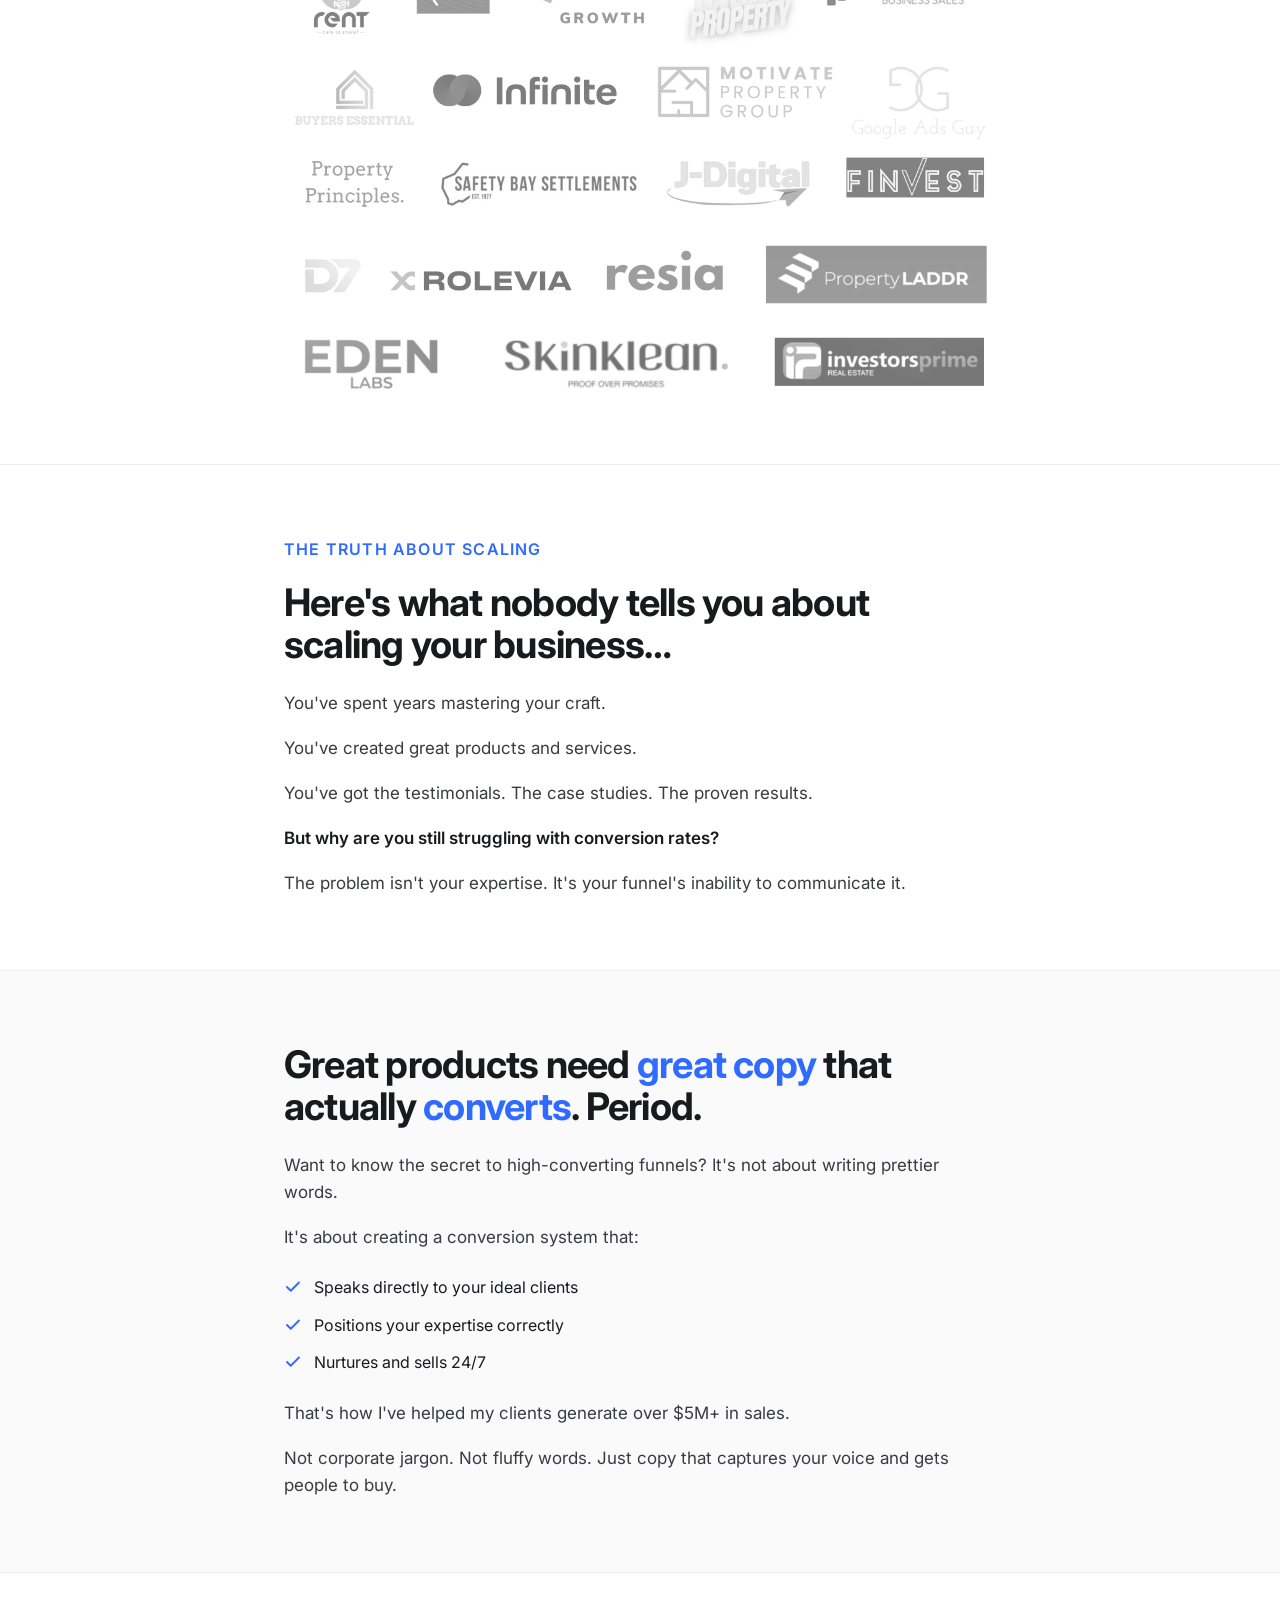
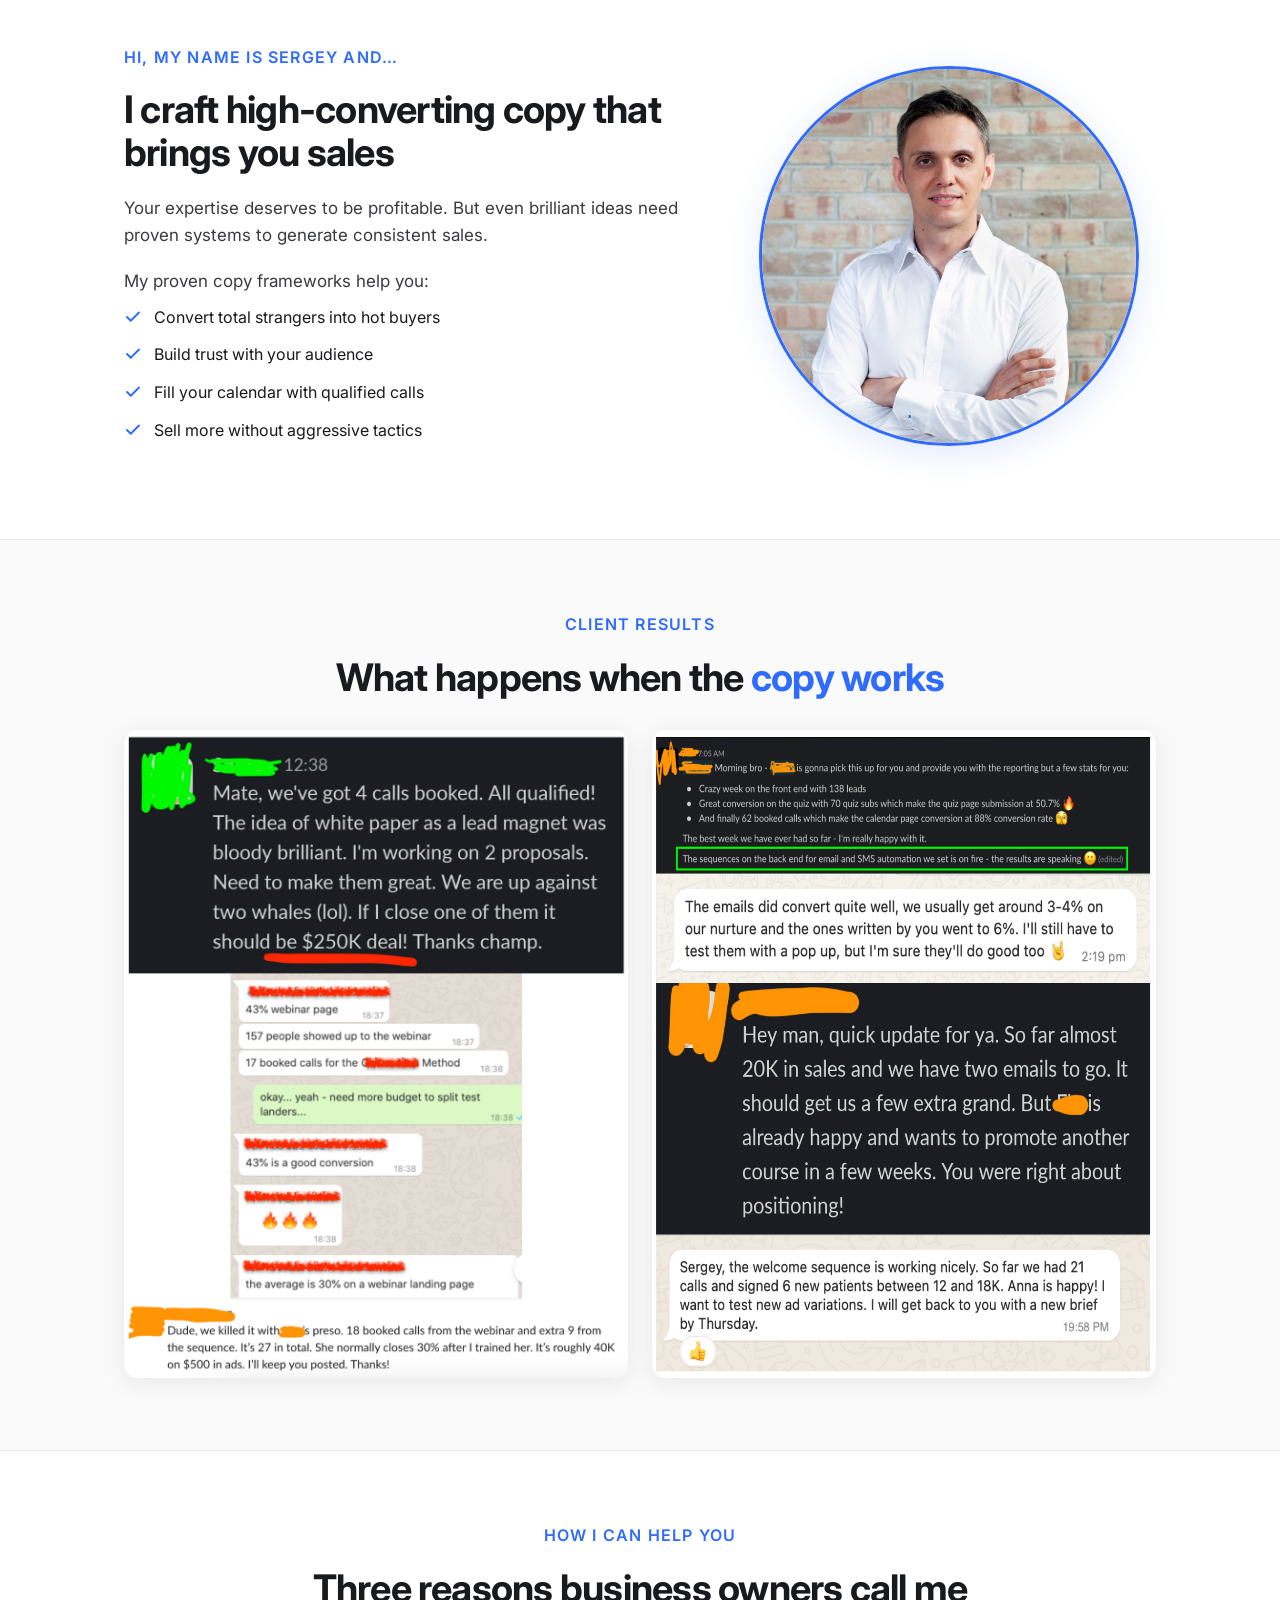
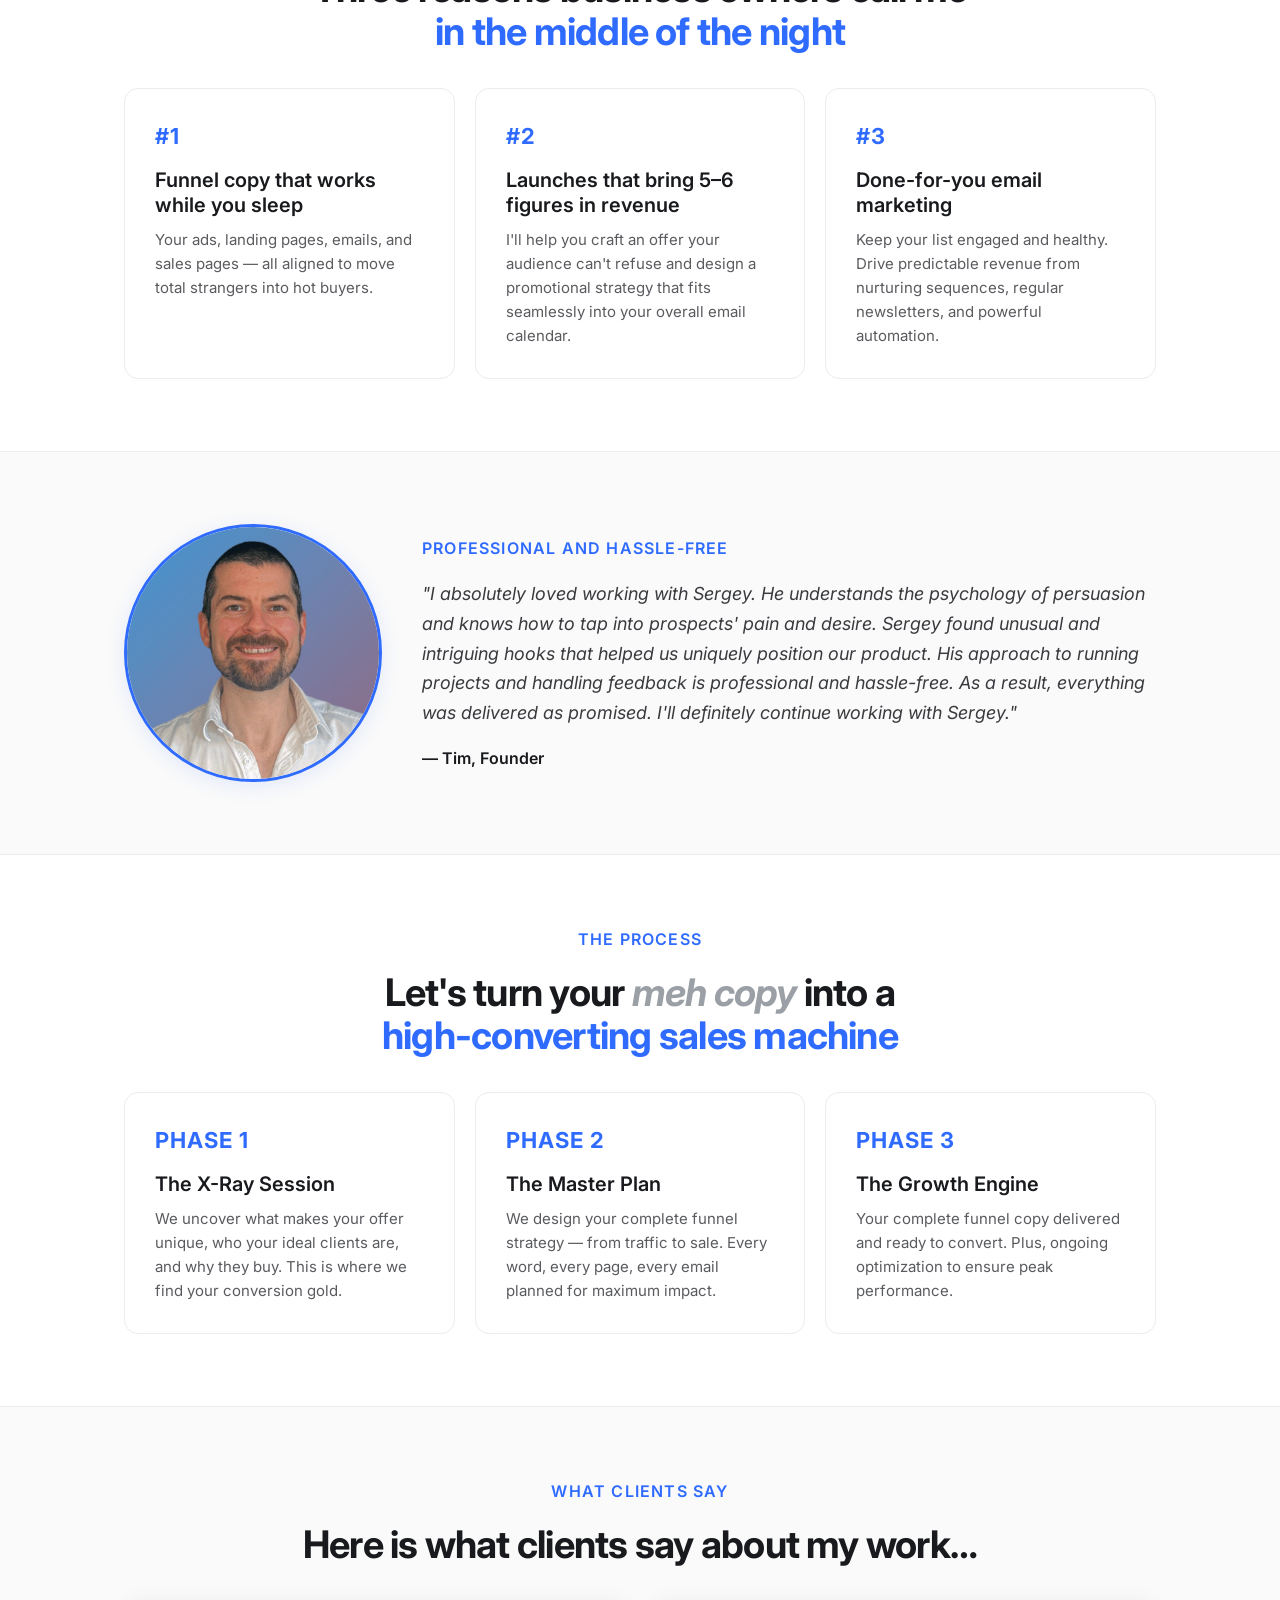
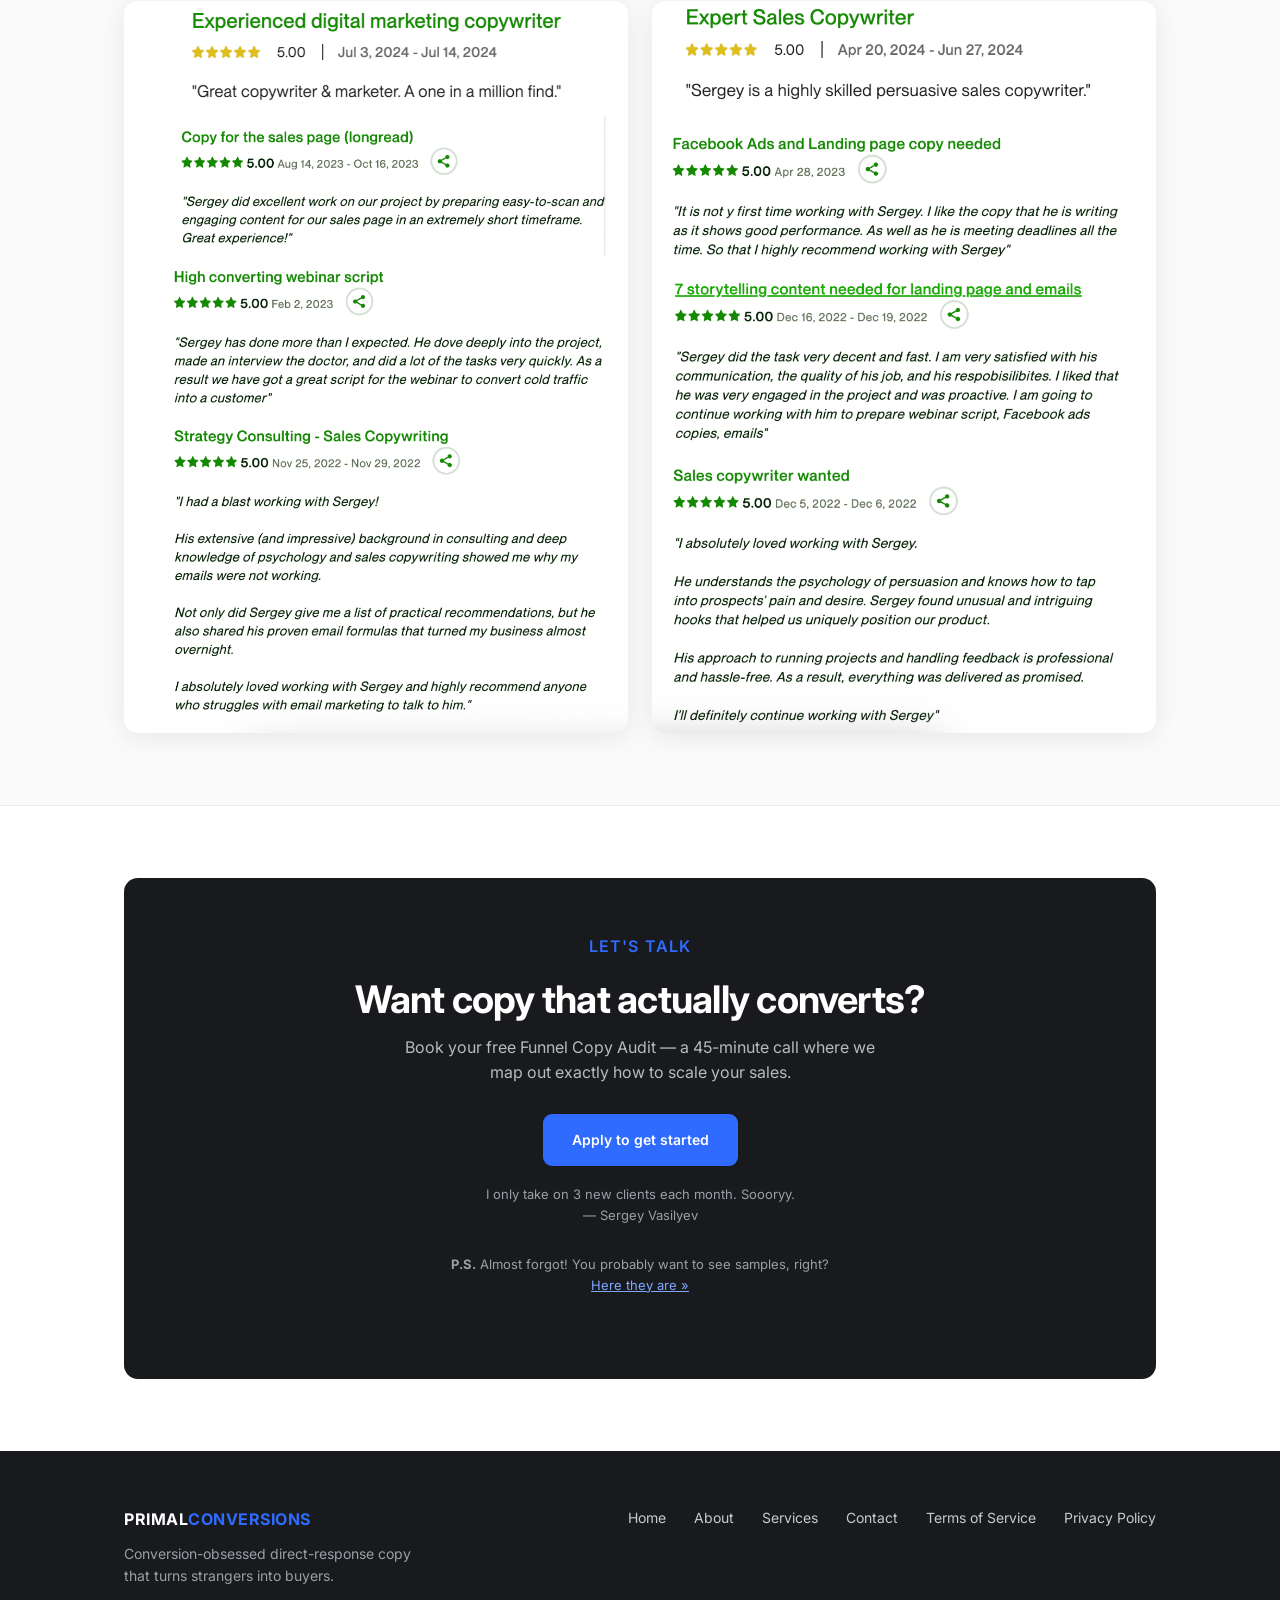
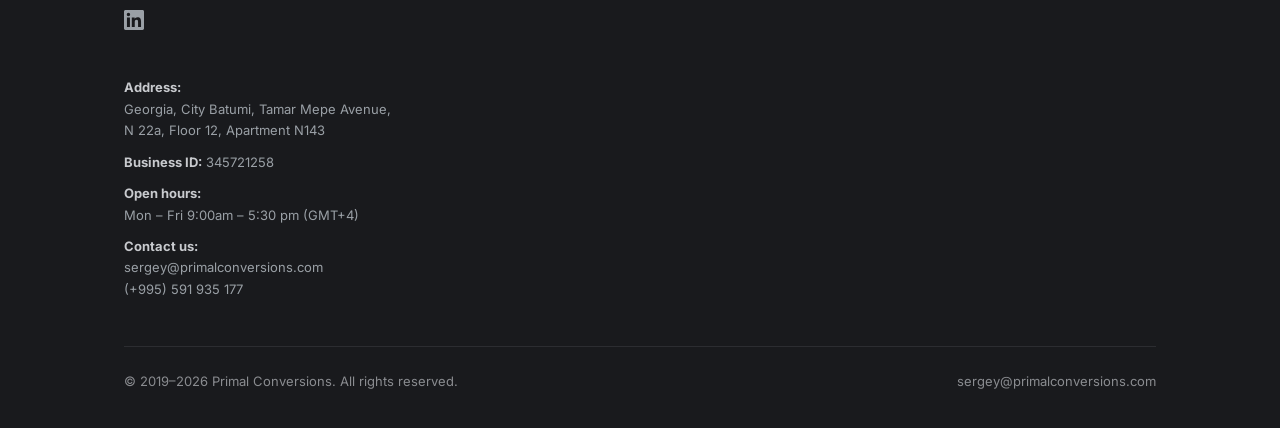
==== commit 0d003da6: "Mobile fixes: blue border on hero img, checklist sizing, favicon SVG on all pages, spacing tweaks" ====
--- a/index.html
+++ b/index.html
@@ -9,6 +9,8 @@
 <link rel="preconnect" href="https://fonts.gstatic.com" crossorigin>
 <link href="https://fonts.googleapis.com/css2?family=Inter:wght@400;500;600;700&display=swap" rel="stylesheet">
 <link rel="icon" type="image/x-icon" href="favicon.ico">
+<link rel="icon" type="image/svg+xml" href="favicon.svg">
+<link rel="apple-touch-icon" href="apple-touch-icon.png">
 <link rel="stylesheet" href="styles.css">
 </head>
 <body>
--- a/styles.css
+++ b/styles.css
@@ -84,7 +84,7 @@
   width:357px;height:357px;
   object-fit:cover;object-position:top center;
   border-radius:50%;
-  border:3px solid var(--accent);
+  border:3px solid var(--blue);
   box-shadow:0 8px 32px rgba(47,107,255,.15);
   display:block;
 }
@@ -223,7 +223,7 @@
 footer .fnav{display:flex;gap:28px;flex-wrap:wrap}
 footer .fnav a{font-size:14px;color:#C8CACE;transition:color .15s}
 footer .fnav a:hover{color:#fff}
-.li-link{display:inline-flex;align-items:center;margin-top:14px;color:#9AA0A6;transition:color .15s}
+.li-link{display:inline-flex;align-items:center;margin-top:22px;color:#9AA0A6;transition:color .15s}
 .li-link:hover{color:#fff}
 footer .finfo{font-size:13px;color:#9AA0A6;line-height:1.65}
 footer .finfo p{margin:0 0 10px}
@@ -261,7 +261,7 @@
   .hero{min-height:unset;padding:36px 0 28px}
   .hero-body{flex-direction:column-reverse;gap:24px;align-items:center}
   .hero-copy{text-align:center}
-  .hero-copy .check{text-align:left;display:inline-flex}
+  .hero-copy .check{text-align:left;width:100%}
   .hero-img{width:220px;height:220px}
   .btn-lg{padding:16px 28px;font-size:16px;width:100%;justify-content:center}
 
@@ -290,4 +290,8 @@
   .cta-band{padding:32px 16px}
   .card{padding:22px}
   .stat .num{font-size:32px}
-}
+  .check li{font-size:16px}
+  .tag{font-size:14px;letter-spacing:.8px}
+  .svc{padding:32px 0}
+  .lead{font-size:16px}
+}
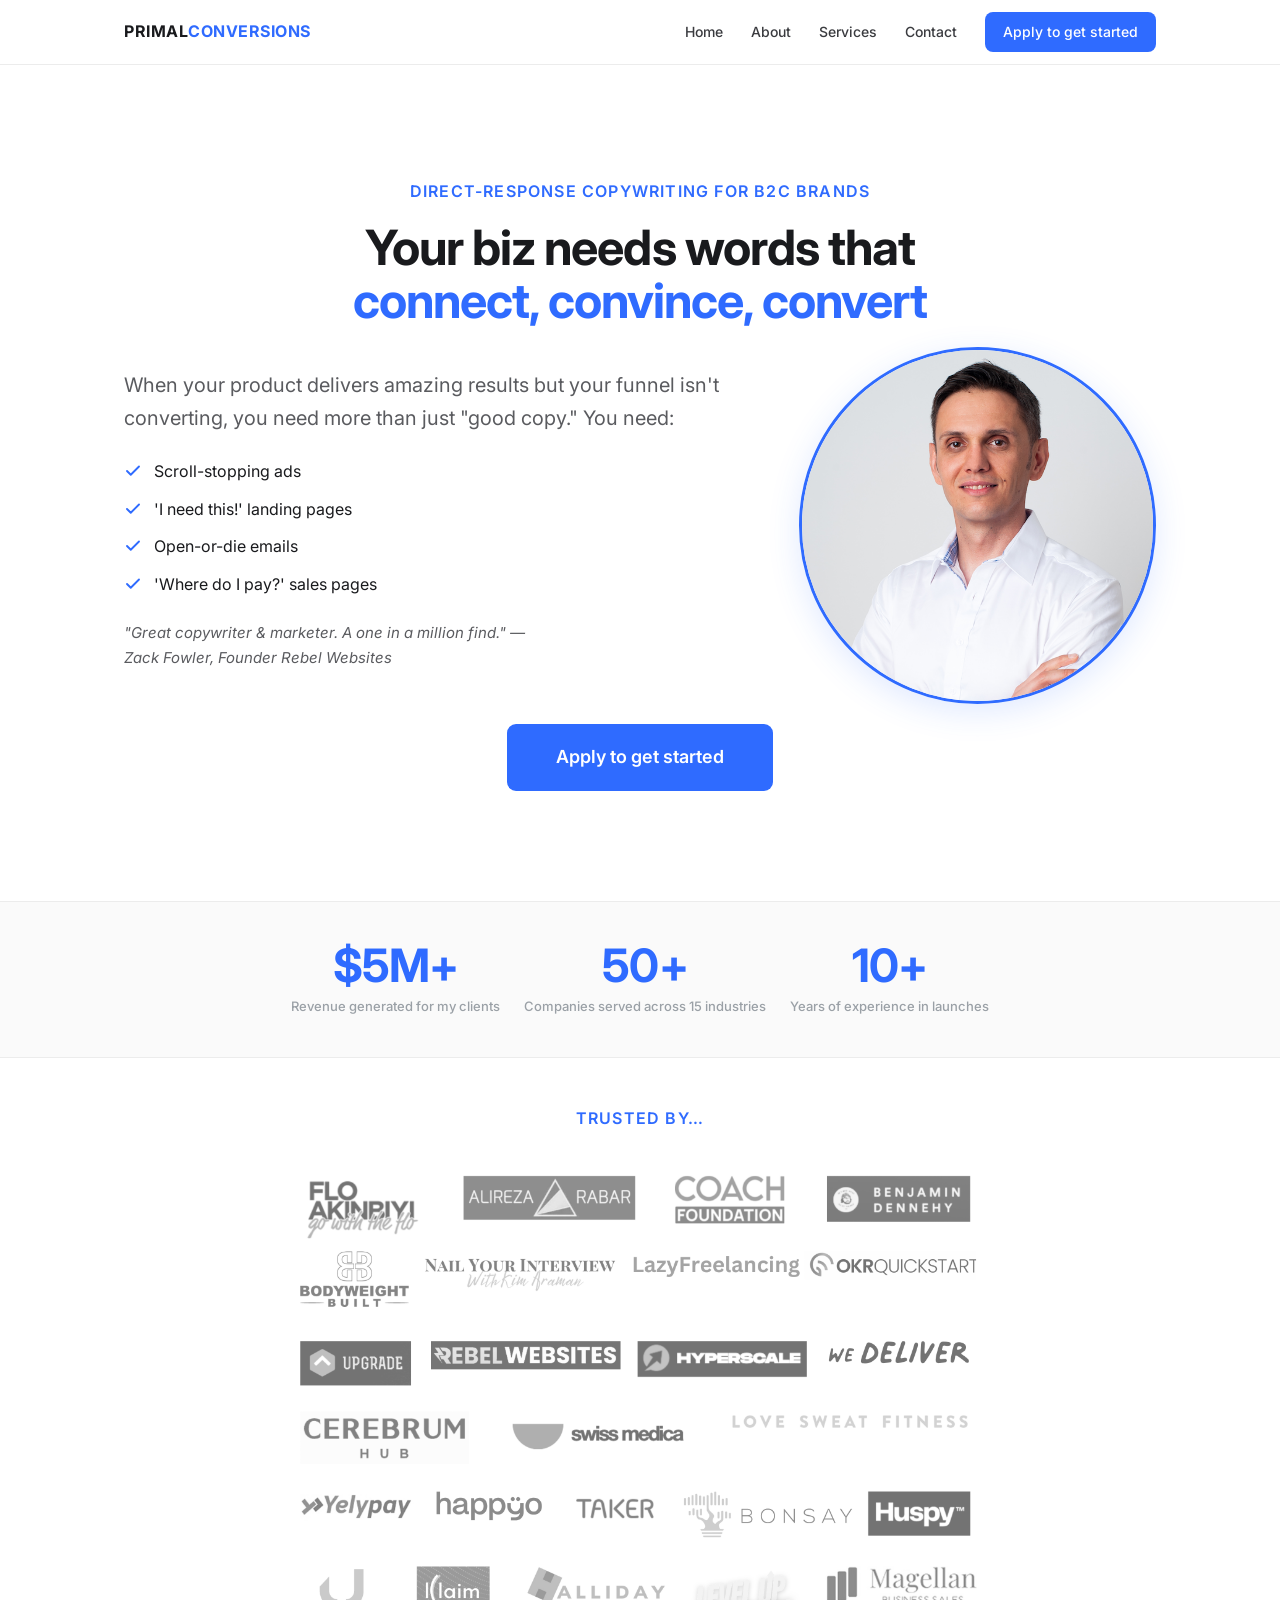
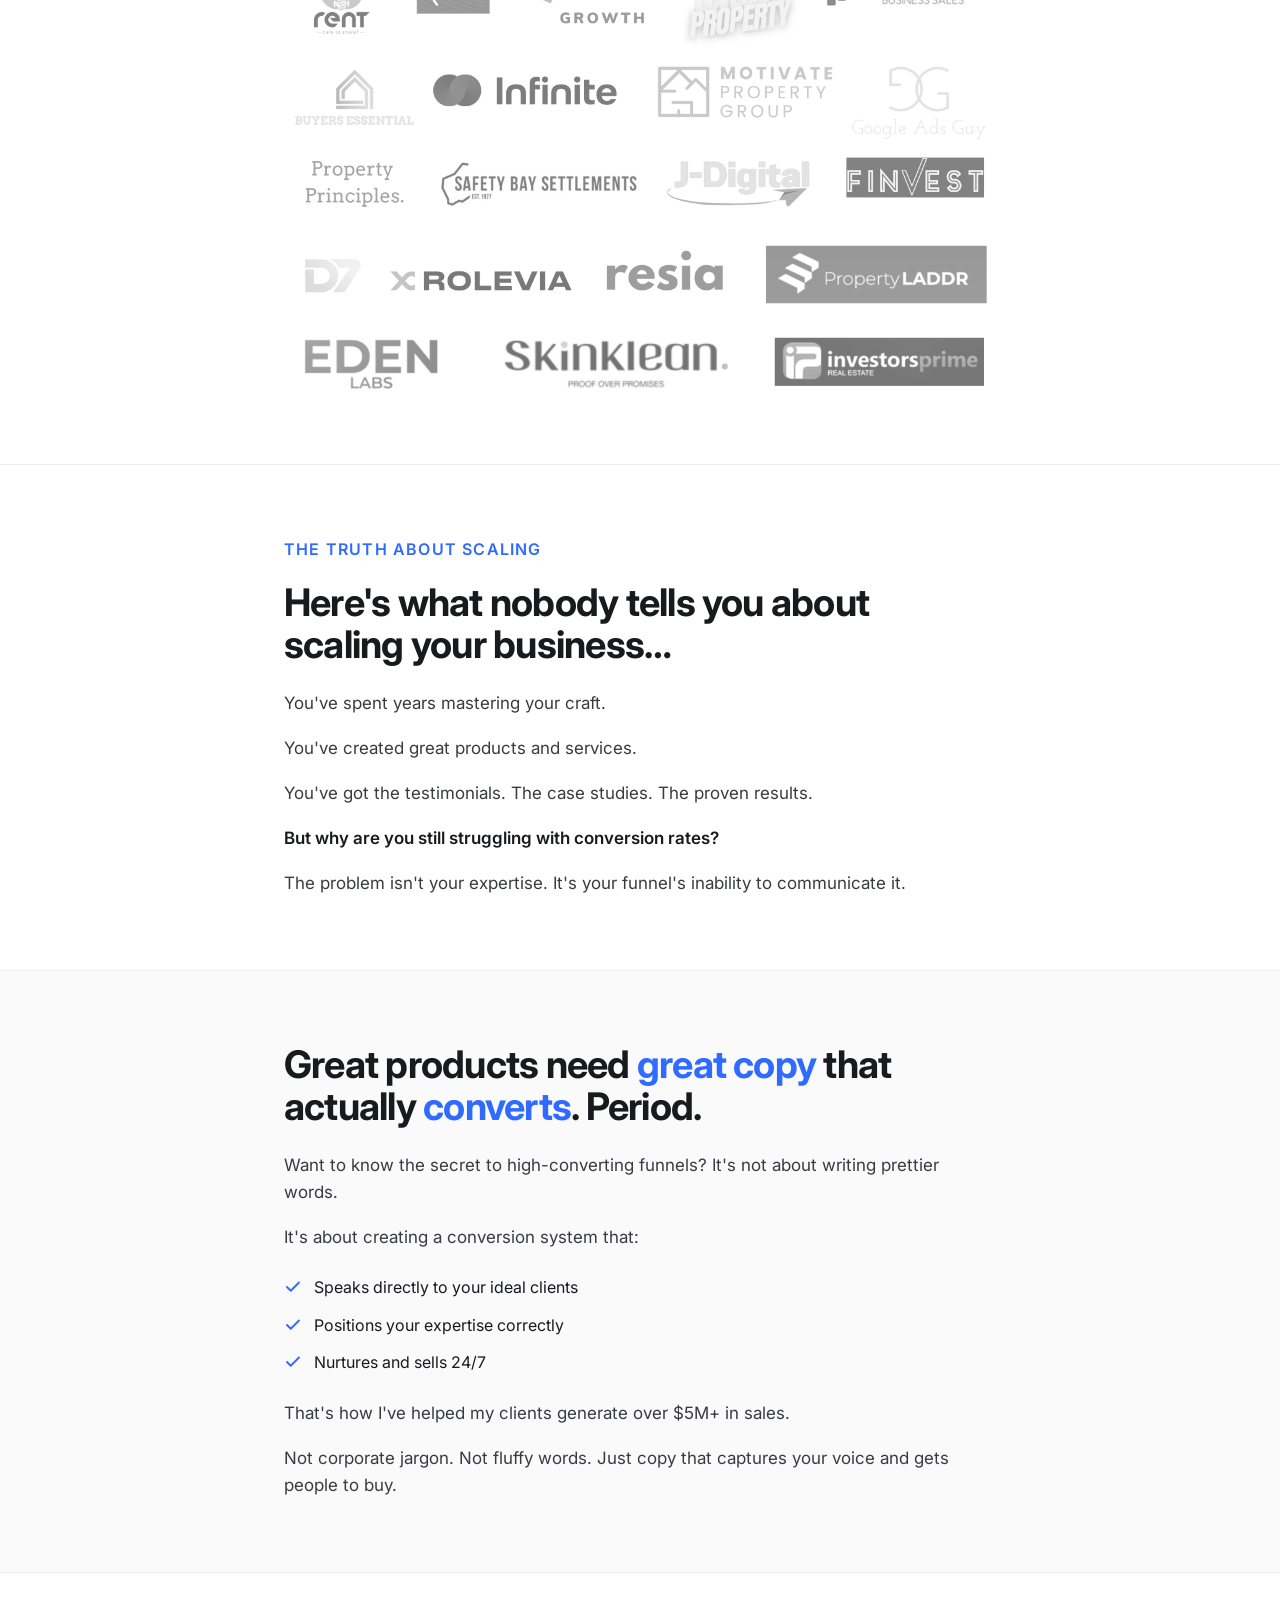
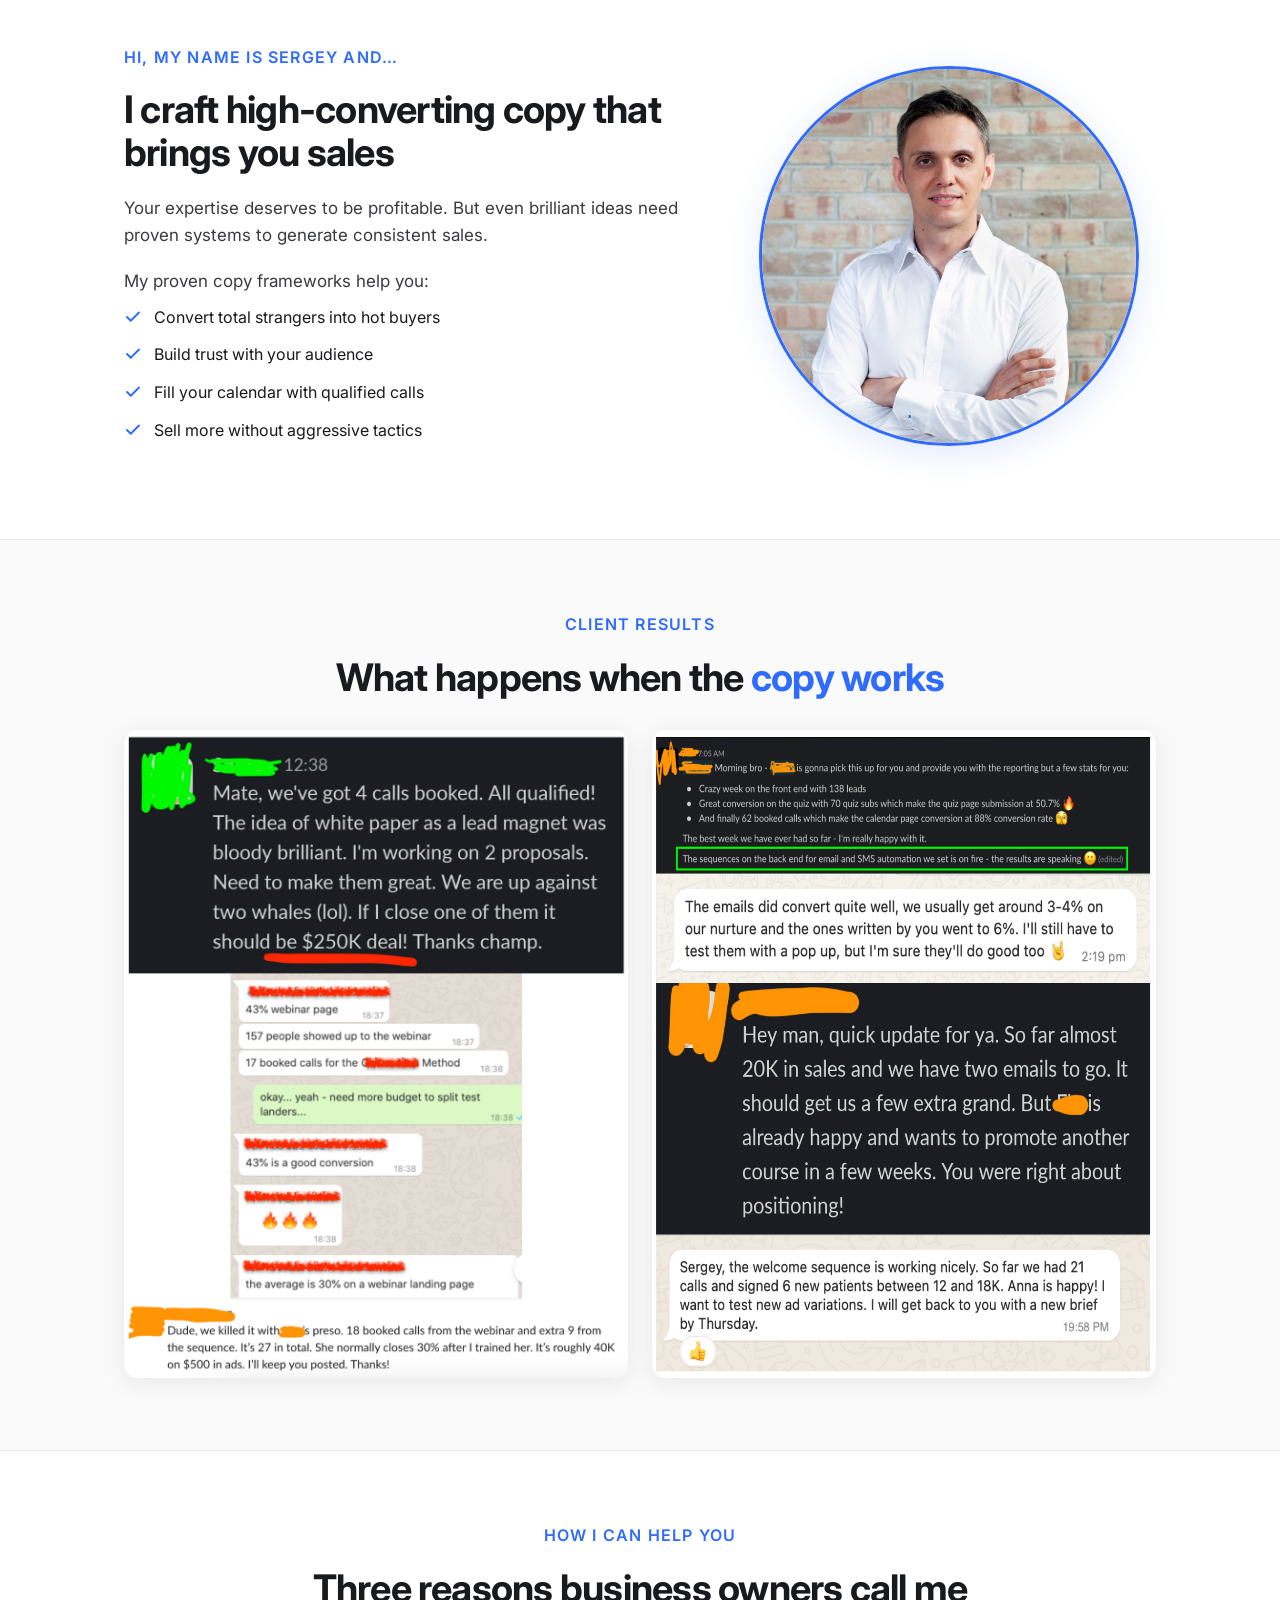
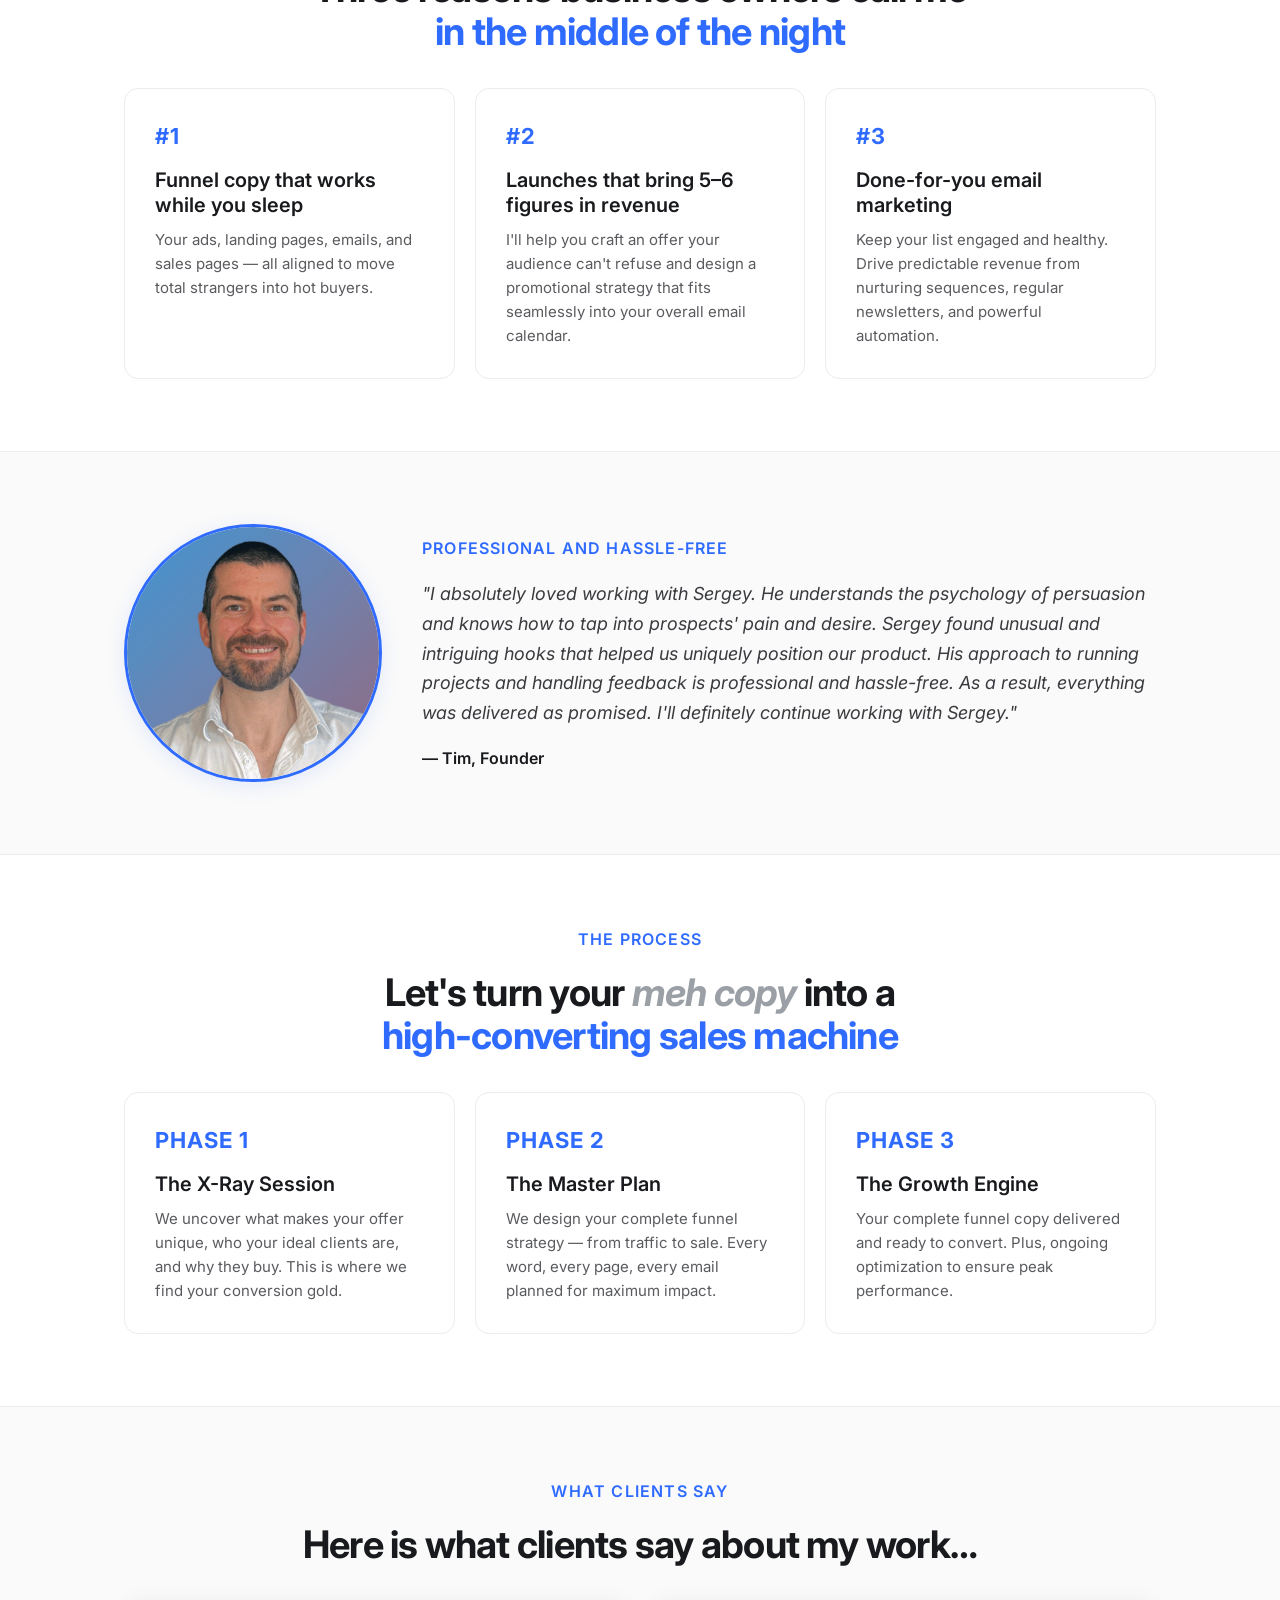
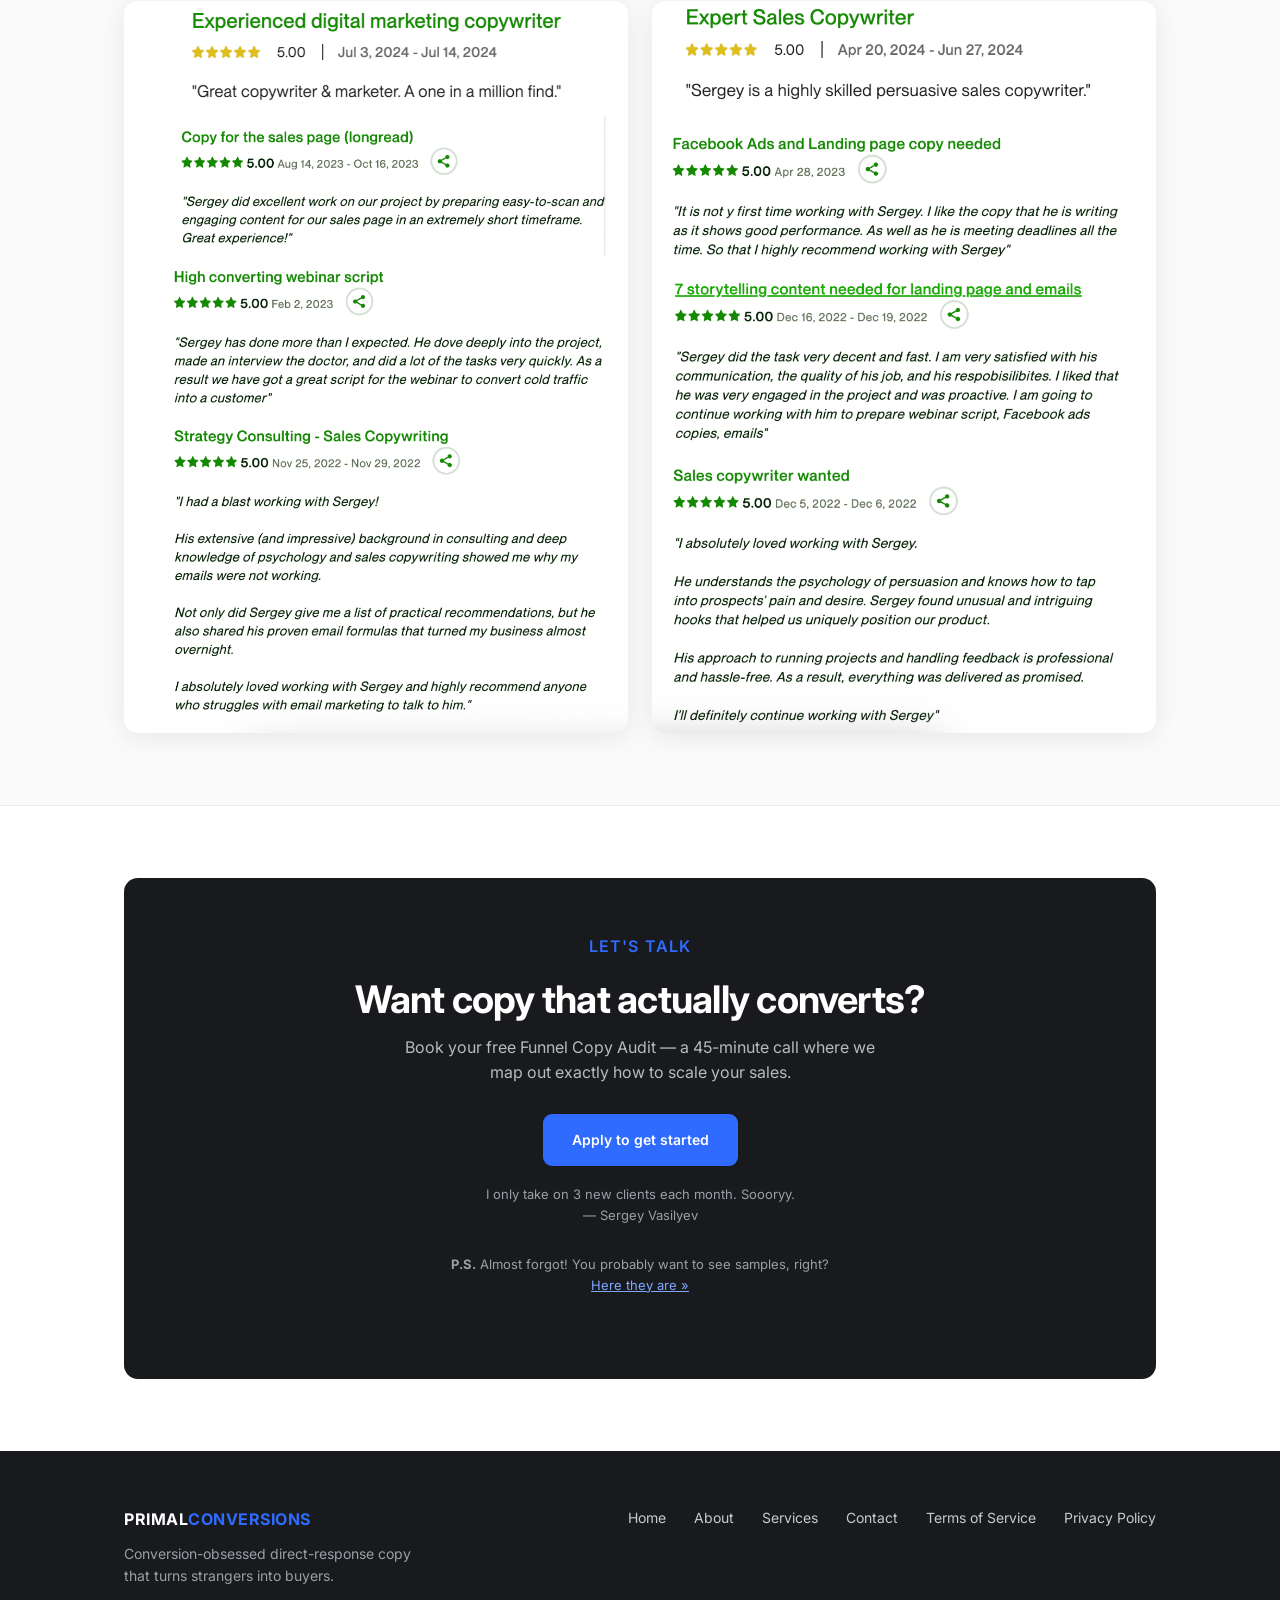
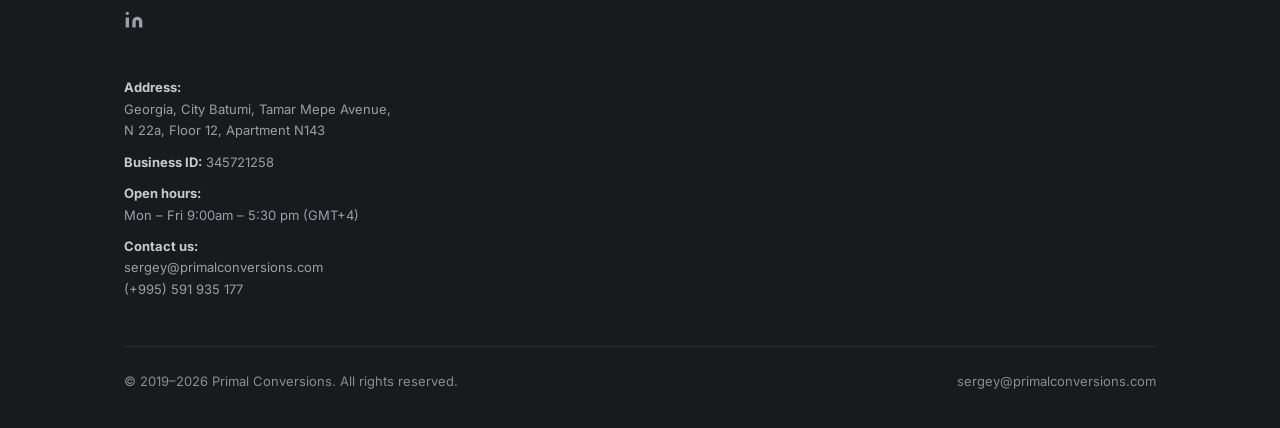
==== commit 1c2c8b8b: "Fix LinkedIn icon: remove background box, use clean path-only SVG" ====
--- a/index.html
+++ b/index.html
@@ -24,7 +24,7 @@
       <a href="about.html">About</a>
       <a href="services.html">Services</a>
       <a href="contact.html">Contact</a>
-      <a href="https://calendly.com/primal-conversions/book-your-copy-call-with-sergey" class="nav-cta">Apply to get started</a>
+      <a href="https://calendly.com/primal-conversions/book-your-copy-call-with-sergey" target="_blank" rel="noopener" class="nav-cta">Apply to get started</a>
     </div>
   </div>
 </nav>
@@ -52,7 +52,7 @@
       </div>
     </div>
     <div class="hero-cta reveal">
-      <a href="https://calendly.com/primal-conversions/book-your-copy-call-with-sergey" class="btn btn-primary btn-lg">Apply to get started</a>
+      <a href="https://calendly.com/primal-conversions/book-your-copy-call-with-sergey" target="_blank" rel="noopener" class="btn btn-primary btn-lg">Apply to get started</a>
     </div>
   </div>
 </section>
@@ -231,7 +231,7 @@
       <div class="tag" style="color:var(--blue)">Let's talk</div>
       <h2>Want copy that actually converts?</h2>
       <p>Book your free Funnel Copy Audit — a 45-minute call where we map out exactly how to scale your sales.</p>
-      <a href="https://calendly.com/primal-conversions/book-your-copy-call-with-sergey" class="btn btn-primary" style="background:var(--blue)">Apply to get started</a>
+      <a href="https://calendly.com/primal-conversions/book-your-copy-call-with-sergey" target="_blank" rel="noopener" class="btn btn-primary" style="background:var(--blue)">Apply to get started</a>
       <p class="note">I only take on 3 new clients each month. Soooryy.<br>— Sergey Vasilyev</p>
       <p class="note" style="margin-top:14px"><strong>P.S.</strong> Almost forgot! You probably want to see samples, right? <a href="https://docs.google.com/document/d/1qrfsg4CfmH8XKoCfCaiZGnV6vKZp-6wMqgPAmMsWTU8/edit?usp=sharing" target="_blank" rel="noopener" style="color:#7FA8FF;text-decoration:underline">Here they are &raquo;</a></p>
     </div>
@@ -245,7 +245,7 @@
         <div class="logo">PRIMAL<span class="accent">CONVERSIONS</span></div>
         <p class="tagline">Conversion-obsessed direct-response copy that turns strangers into buyers.</p>
         <a href="https://www.linkedin.com/in/sergey-v-vasilyev/" target="_blank" rel="noopener" class="li-link" aria-label="LinkedIn">
-          <svg width="20" height="20" viewBox="0 0 24 24" fill="currentColor"><path d="M20.447 20.452h-3.554v-5.569c0-1.328-.027-3.037-1.852-3.037-1.853 0-2.136 1.445-2.136 2.939v5.667H9.351V9h3.414v1.561h.046c.477-.9 1.637-1.85 3.37-1.85 3.601 0 4.267 2.37 4.267 5.455v6.286zM5.337 7.433a2.062 2.062 0 01-2.063-2.065 2.064 2.064 0 112.063 2.065zm1.782 13.019H3.555V9h3.564v11.452zM22.225 0H1.771C.792 0 0 .774 0 1.729v20.542C0 23.227.792 24 1.771 24h20.451C23.2 24 24 23.227 24 22.271V1.729C24 .774 23.2 0 22.222 0h.003z"/></svg>
+          <svg width="20" height="20" viewBox="0 0 24 24" fill="currentColor"><path d="M16 8a6 6 0 016 6v7h-4v-7a2 2 0 00-2-2 2 2 0 00-2 2v7h-4v-7a6 6 0 016-6zM2 9h4v12H2z"/><circle cx="4" cy="4" r="2"/></svg>
         </a>
       </div>
       <div class="fnav">
